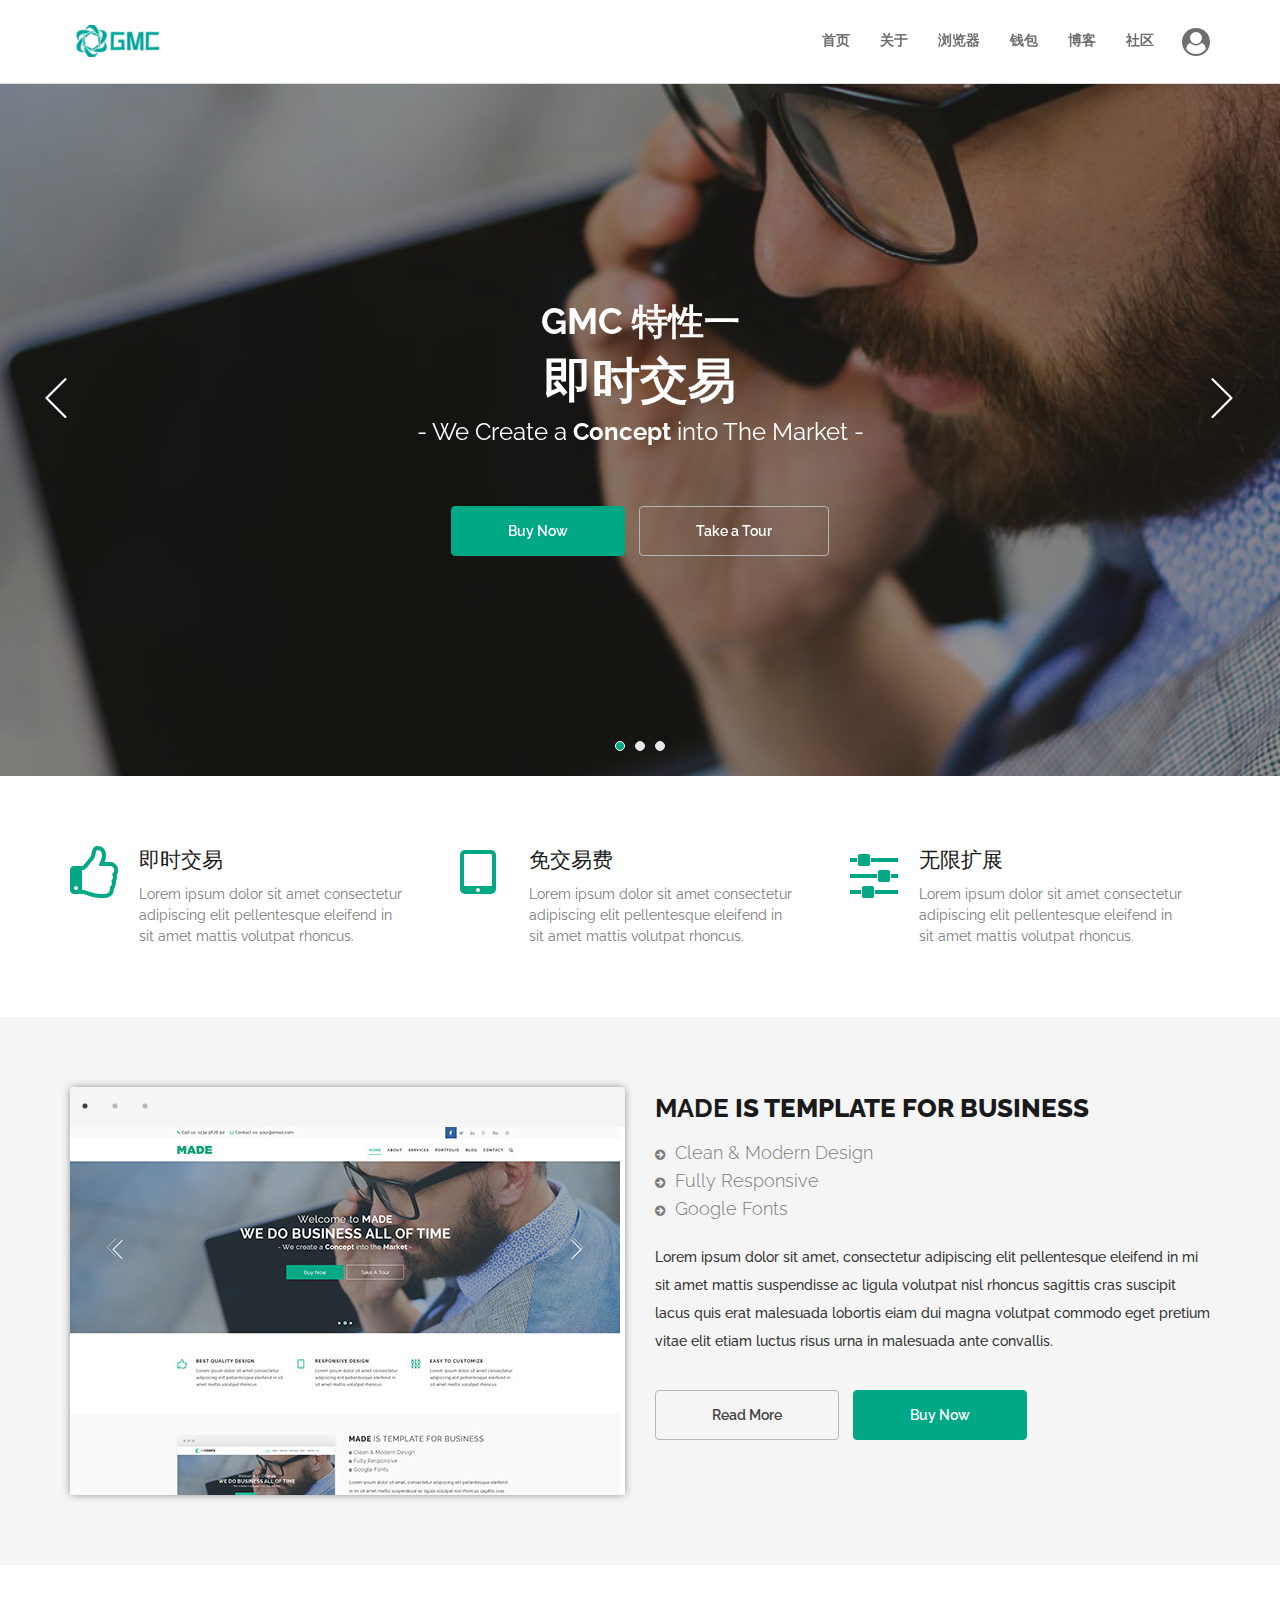
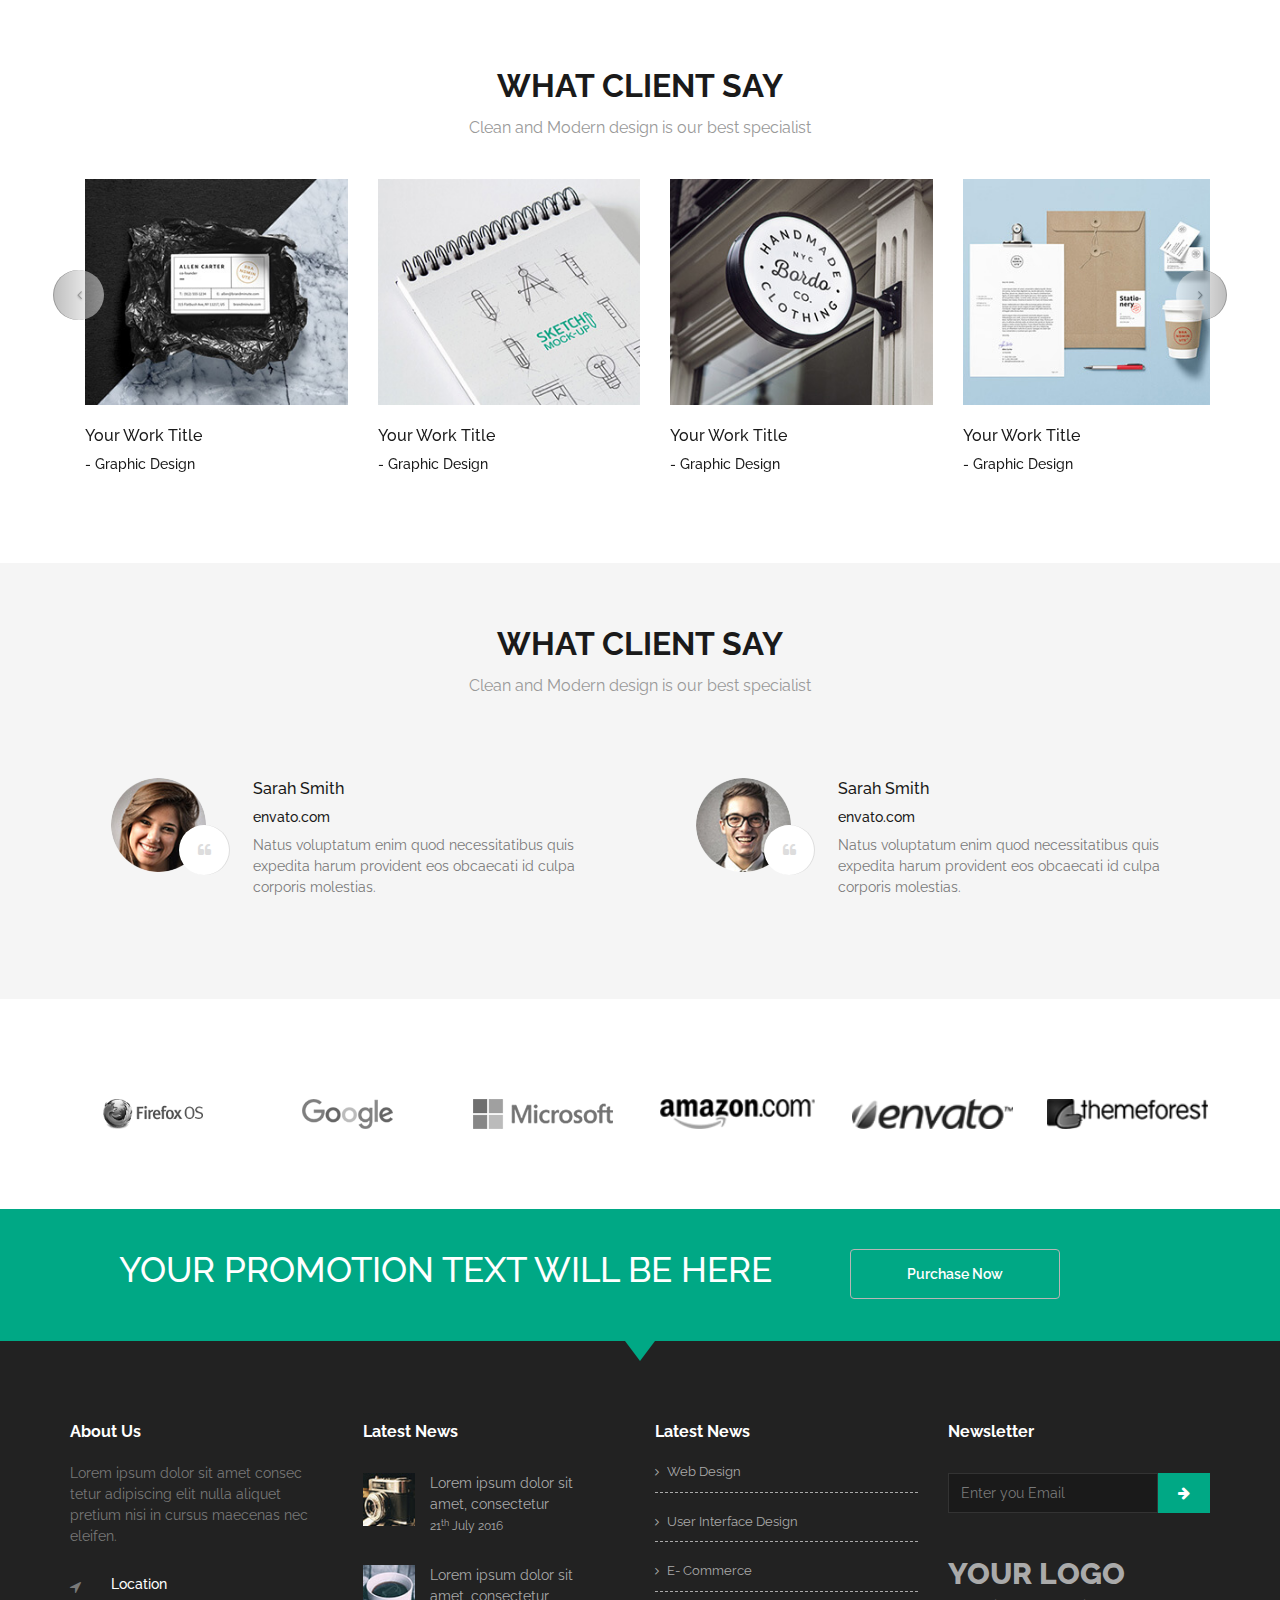
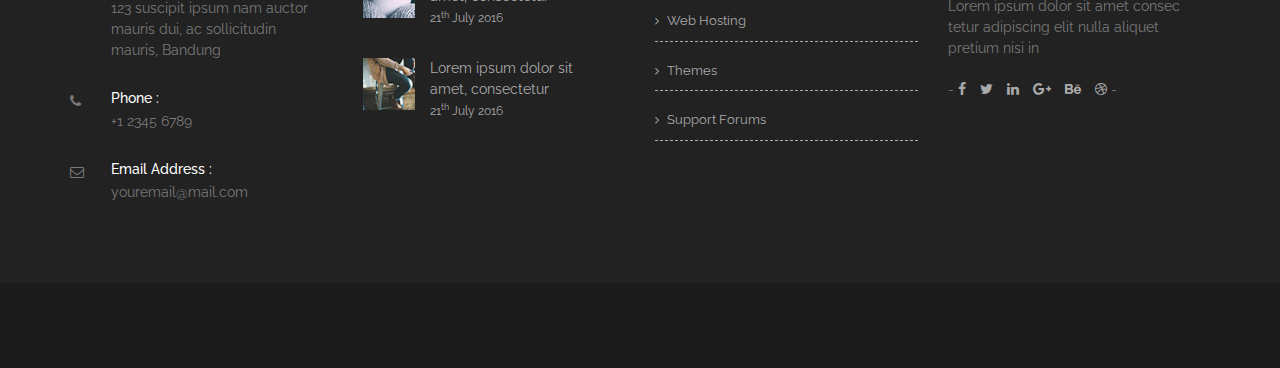
==== index.html @ 7da1de46 "first commit" ====
<!doctype html>
<!--[if lt IE 7]>      <html class="no-js lt-ie9 lt-ie8 lt-ie7" lang=""> <![endif]-->
<!--[if IE 7]>         <html class="no-js lt-ie9 lt-ie8" lang=""> <![endif]-->
<!--[if IE 8]>         <html class="no-js lt-ie9" lang=""> <![endif]-->
<!--[if gt IE 8]><!--> <html class="no-js" lang="en"> <!--<![endif]-->
    <head>
        <meta charset="utf-8">
        <title>GMC 官网</title>
        <meta name="description" content="">
        <meta name="viewport" content="width=device-width, initial-scale=1">
        <link rel="icon" type="image/png" href="favicon.ico">

        <!--Google Font link-->
        <link href="https://fonts.googleapis.com/css?family=Raleway:100,100i,200,200i,300,300i,400,400i,500,500i,600,600i,700,700i,800,800i,900,900i" rel="stylesheet">


        <link rel="stylesheet" href="assets/css/slick/slick.css"> 
        <link rel="stylesheet" href="assets/css/slick/slick-theme.css">
        <link rel="stylesheet" href="assets/css/animate.css">
        <link rel="stylesheet" href="assets/css/iconfont.css">
        <link rel="stylesheet" href="assets/css/font-awesome.min.css">
        <link rel="stylesheet" href="assets/css/bootstrap.css">
        <link rel="stylesheet" href="assets/css/magnific-popup.css">
        <link rel="stylesheet" href="assets/css/bootsnav.css">

        <!-- xsslider slider css -->


        <!--<link rel="stylesheet" href="assets/css/xsslider.css">-->




        <!--For Plugins external css-->
        <!--<link rel="stylesheet" href="assets/css/plugins.css" />-->

        <!--Theme custom css -->
        <link rel="stylesheet" href="assets/css/style.css">
        <!--<link rel="stylesheet" href="assets/css/colors/maron.css">-->

        <!--Theme Responsive css-->
        <link rel="stylesheet" href="assets/css/responsive.css" />

        <script src="assets/js/vendor/modernizr-2.8.3-respond-1.4.2.min.js"></script>
    </head>

    <body data-spy="scroll" data-target=".navbar-collapse">


        <!-- Preloader -->
        <div id="loading">
            <div id="loading-center">
                <div id="loading-center-absolute">
                    <div class="object" id="object_one"></div>
                    <div class="object" id="object_two"></div>
                    <div class="object" id="object_three"></div>
                    <div class="object" id="object_four"></div>
                </div>
            </div>
        </div><!--End off Preloader -->


        <div class="culmn">
            <!--Home page style-->


            <nav class="navbar navbar-default bootsnav navbar-fixed">

                <div class="container"> 
                    <div class="attr-nav">
                        <ul>
                            <li class="user"><a href="http://user.gmcha.in" target="_blank"><i class="fa fa-user-circle fa-2x"></i></a></li>
                        </ul>
                    </div> 

                    <!-- Start Header Navigation -->
                    <div class="navbar-header">
                        <button type="button" class="navbar-toggle" data-toggle="collapse" data-target="#navbar-menu">
                            <i class="fa fa-bars"></i>
                        </button>
                        <a class="navbar-brand" href="#brand">
                            <img src="assets/images/logo.png" class="logo" alt="">
                            <!--<img src="assets/images/footer-logo.png" class="logo logo-scrolled" alt="">-->
                        </a>

                    </div>
                    <!-- End Header Navigation -->

                    <!-- navbar menu -->
                    <div class="collapse navbar-collapse" id="navbar-menu">
                        <ul class="nav navbar-nav navbar-right">
                            <li><a href="#">首页</a></li>                    
                            <li><a href="#">关于</a></li>
                            <li><a href="http://explorer.gmcha.in">浏览器</a></li>
                            <li><a href="http://user.gmcha.in/static/GmcWallet_1.0.1.apk">钱包</a></li>
                            <li><a href="#">博客</a></li>
                            <li><a href="#">社区</a></li>
                        </ul>
                    </div><!-- /.navbar-collapse -->
                </div> 

            </nav>

            <!--Home Sections-->

            <section id="home" class="home bg-black fix">
                <div class="overlay"></div>
                <div class="container">
                    <div class="row">
                        <div class="main_home text-center">
                            <div class="col-md-12">
                                <div class="hello_slid">
                                    <div class="slid_item">
                                        <div class="home_text ">
                                            <h2 class="text-white"><strong>GMC 特性一</strong></h2>
                                            <h1 class="text-white">即时交易</h1>
                                            <h3 class="text-white">- We Create a <strong>Concept</strong> into The Market -</h3>
                                        </div>

                                        <div class="home_btns m-top-40">
                                            <a href="" class="btn btn-primary m-top-20">Buy Now</a>
                                            <a href="" class="btn btn-default m-top-20">Take a Tour</a>
                                        </div>
                                    </div><!-- End off slid item -->
                                    <div class="slid_item">
                                        <div class="home_text ">
                                            <h2 class="text-white"><strong>GMC 特性二</strong></h2>
                                            <h1 class="text-white">免手续费</h1>
                                            <h3 class="text-white">- We Create a <strong>Concept</strong> into The Market -</h3>
                                        </div>

                                        <div class="home_btns m-top-40">
                                            <a href="" class="btn btn-primary m-top-20">Buy Now</a>
                                            <a href="" class="btn btn-default m-top-20">Take a Tour</a>
                                        </div>
                                    </div><!-- End off slid item -->
                                    <div class="slid_item">
                                        <div class="home_text ">
                                            <h2 class="text-white"><strong>GMC 特性三</strong></h2>
                                            <h1 class="text-white">无限扩展</h1>
                                            <h3 class="text-white">- We Create a <strong>Concept</strong> into The Market -</h3>
                                        </div>

                                        <div class="home_btns m-top-40">
                                            <a href="" class="btn btn-primary m-top-20">Buy Now</a>
                                            <a href="" class="btn btn-default m-top-20">Take a Tour</a>
                                        </div>
                                    </div><!-- End off slid item -->
                                </div>
                            </div>

                        </div>


                    </div><!--End off row-->
                </div><!--End off container -->
            </section> <!--End off Home Sections-->


			<div class="tlinks">Collect from <a href="#" >123</a></div>
            <!--Featured Section-->
            <section id="features" class="features">
                <div class="container">
                    <div class="row">
                        <div class="main_features fix roomy-70">
                            <div class="col-md-4">
                                <div class="features_item sm-m-top-30">
                                    <div class="f_item_icon">
                                        <i class="fa fa-thumbs-o-up"></i>
                                    </div>
                                    <div class="f_item_text">
                                        <h3>即时交易</h3>
                                        <p>Lorem ipsum dolor sit amet consectetur adipiscing elit pellentesque eleifend
                                            in sit amet mattis volutpat rhoncus.</p>
                                    </div>
                                </div>
                            </div>
                            <div class="col-md-4">
                                <div class="features_item sm-m-top-30">
                                    <div class="f_item_icon">
                                        <i class="fa fa-tablet"></i>
                                    </div>
                                    <div class="f_item_text">
                                        <h3>免交易费</h3>
                                        <p>Lorem ipsum dolor sit amet consectetur adipiscing elit pellentesque eleifend
                                            in sit amet mattis volutpat rhoncus.</p>
                                    </div>
                                </div>
                            </div>
                            <div class="col-md-4">
                                <div class="features_item sm-m-top-30">
                                    <div class="f_item_icon">
                                        <i class="fa fa-sliders"></i>
                                    </div>
                                    <div class="f_item_text">
                                        <h3>无限扩展</h3>
                                        <p>Lorem ipsum dolor sit amet consectetur adipiscing elit pellentesque eleifend
                                            in sit amet mattis volutpat rhoncus.</p>
                                    </div>
                                </div>
                            </div>
                        </div>
                    </div><!-- End off row -->
                </div><!-- End off container -->
            </section><!-- End off Featured Section-->


            <!--Business Section-->
            <section id="business" class="business bg-grey roomy-70">
                <div class="container">
                    <div class="row">
                        <div class="main_business">
                            <div class="col-md-6">
                                <div class="business_slid">
                                    <div class="slid_shap bg-grey"></div>
                                    <div class="business_items text-center">
                                        <div class="business_item">
                                            <div class="business_img">
                                                <img src="assets/images/about-img1.jpg" alt="" />
                                            </div>
                                        </div>

                                        <div class="business_item">
                                            <div class="business_img">
                                                <img src="assets/images/about-img1.jpg" alt="" />
                                            </div>
                                        </div>

                                        <div class="business_item">
                                            <div class="business_img">
                                                <img src="assets/images/about-img1.jpg" alt="" />
                                            </div>
                                        </div>
                                    </div>
                                </div>
                            </div>
                            
                            <div class="col-md-6">
                                <div class="business_item sm-m-top-50">
                                    <h2 class="text-uppercase"><strong>Made</strong> is Template For Business</h2>
                                    <ul>
                                        <li><i class="fa fa-arrow-circle-right"></i> Clean & Modern Design</li>
                                        <li><i class="fa  fa-arrow-circle-right"></i> Fully Responsive</li>
                                        <li><i class="fa  fa-arrow-circle-right"></i> Google Fonts</li>
                                    </ul>
                                    <p class="m-top-20">Lorem ipsum dolor sit amet, consectetur adipiscing elit pellentesque eleifend in mi 
                                        sit amet mattis suspendisse ac ligula volutpat nisl rhoncus sagittis cras suscipit 
                                        lacus quis erat malesuada lobortis eiam dui magna volutpat commodo eget pretium vitae
                                        elit etiam luctus risus urna in malesuada ante convallis.</p>

                                    <div class="business_btn">
                                        <a href="https://bootstrapthemes.co" class="btn btn-default m-top-20">Read More</a>
                                        <a href="" class="btn btn-primary m-top-20">Buy Now</a>
                                    </div>

                                </div>
                            </div>
                        </div>
                    </div>
                </div>
            </section><!-- End off Business section -->


            <!--product section-->
            <section id="product" class="product">
                <div class="container">
                    <div class="main_product roomy-80">
                        <div class="head_title text-center fix">
                            <h2 class="text-uppercase">What Client Say</h2>
                            <h5>Clean and Modern design is our best specialist</h5>
                        </div>

                        <div id="carousel-example-generic" class="carousel slide" data-ride="carousel">
                            <!-- Indicators -->
                            <ol class="carousel-indicators">
                                <li data-target="#carousel-example-generic" data-slide-to="0" class="active"></li>
                                <li data-target="#carousel-example-generic" data-slide-to="1"></li>
                                <li data-target="#carousel-example-generic" data-slide-to="2"></li>
                            </ol>

                            <!-- Wrapper for slides -->
                            <div class="carousel-inner" role="listbox">
                                <div class="item active">
                                    <div class="container">
                                        <div class="row">
                                            <div class="col-sm-3">
                                                <div class="port_item xs-m-top-30">
                                                    <div class="port_img">
                                                        <img src="assets/images/work-img1.jpg" alt="" />
                                                        <div class="port_overlay text-center">
                                                            <a href="assets/images/work-img1.jpg" class="popup-img">+</a>
                                                        </div>
                                                    </div>
                                                    <div class="port_caption m-top-20">
                                                        <h5>Your Work Title</h5>
                                                        <h6>- Graphic Design</h6>
                                                    </div>
                                                </div>
                                            </div>
                                            <div class="col-sm-3">
                                                <div class="port_item xs-m-top-30">
                                                    <div class="port_img">
                                                        <img src="assets/images/work-img2.jpg" alt="" />
                                                        <div class="port_overlay text-center">
                                                            <a href="assets/images/work-img2.jpg" class="popup-img">+</a>
                                                        </div>
                                                    </div>
                                                    <div class="port_caption m-top-20">
                                                        <h5>Your Work Title</h5>
                                                        <h6>- Graphic Design</h6>
                                                    </div>
                                                </div>
                                            </div>
                                            <div class="col-sm-3">
                                                <div class="port_item xs-m-top-30">
                                                    <div class="port_img">
                                                        <img src="assets/images/work-img3.jpg" alt="" />
                                                        <div class="port_overlay text-center">
                                                            <a href="assets/images/work-img3.jpg" class="popup-img">+</a>
                                                        </div>
                                                    </div>
                                                    <div class="port_caption m-top-20">
                                                        <h5>Your Work Title</h5>
                                                        <h6>- Graphic Design</h6>
                                                    </div>
                                                </div>
                                            </div>
                                            <div class="col-sm-3">
                                                <div class="port_item xs-m-top-30">
                                                    <div class="port_img">
                                                        <img src="assets/images/work-img4.jpg" alt="" />
                                                        <div class="port_overlay text-center">
                                                            <a href="assets/images/work-img4.jpg" class="popup-img">+</a>
                                                        </div>
                                                    </div>
                                                    <div class="port_caption m-top-20">
                                                        <h5>Your Work Title</h5>
                                                        <h6>- Graphic Design</h6>
                                                    </div>
                                                </div>
                                            </div>
                                        </div>
                                    </div>
                                </div>

                                <div class="item">
                                    <div class="container">
                                        <div class="row">
                                            <div class="col-sm-3">
                                                <div class="port_item xs-m-top-30">
                                                    <div class="port_img">
                                                        <img src="assets/images/work-img1.jpg" alt="" />
                                                        <div class="port_overlay text-center">
                                                            <a href="assets/images/work-img1.jpg" class="popup-img">+</a>
                                                        </div>
                                                    </div>
                                                    <div class="port_caption m-top-20">
                                                        <h5>Your Work Title</h5>
                                                        <h6>- Graphic Design</h6>
                                                    </div>
                                                </div>
                                            </div>
                                            <div class="col-sm-3">
                                                <div class="port_item xs-m-top-30">
                                                    <div class="port_img">
                                                        <img src="assets/images/work-img2.jpg" alt="" />
                                                        <div class="port_overlay text-center">
                                                            <a href="assets/images/work-img2.jpg" class="popup-img">+</a>
                                                        </div>
                                                    </div>
                                                    <div class="port_caption m-top-20">
                                                        <h5>Your Work Title</h5>
                                                        <h6>- Graphic Design</h6>
                                                    </div>
                                                </div>
                                            </div>
                                            <div class="col-sm-3">
                                                <div class="port_item xs-m-top-30">
                                                    <div class="port_img">
                                                        <img src="assets/images/work-img3.jpg" alt="" />
                                                        <div class="port_overlay text-center">
                                                            <a href="assets/images/work-img3.jpg" class="popup-img">+</a>
                                                        </div>
                                                    </div>
                                                    <div class="port_caption m-top-20">
                                                        <h5>Your Work Title</h5>
                                                        <h6>- Graphic Design</h6>
                                                    </div>
                                                </div>
                                            </div>
                                            <div class="col-sm-3">
                                                <div class="port_item xs-m-top-30">
                                                    <div class="port_img">
                                                        <img src="assets/images/work-img4.jpg" alt="" />
                                                        <div class="port_overlay text-center">
                                                            <a href="assets/images/work-img4.jpg" class="popup-img">+</a>
                                                        </div>
                                                    </div>
                                                    <div class="port_caption m-top-20">
                                                        <h5>Your Work Title</h5>
                                                        <h6>- Graphic Design</h6>
                                                    </div>
                                                </div>
                                            </div>
                                        </div>
                                    </div>
                                </div>

                                <div class="item">
                                    <div class="container">
                                        <div class="row">
                                            <div class="col-sm-3">
                                                <div class="port_item xs-m-top-30">
                                                    <div class="port_img">
                                                        <img src="assets/images/work-img1.jpg" alt="" />
                                                        <div class="port_overlay text-center">
                                                            <a href="assets/images/work-img1.jpg" class="popup-img">+</a>
                                                        </div>
                                                    </div>
                                                    <div class="port_caption m-top-20">
                                                        <h5>Your Work Title</h5>
                                                        <h6>- Graphic Design</h6>
                                                    </div>
                                                </div>
                                            </div>
                                            <div class="col-sm-3">
                                                <div class="port_item xs-m-top-30">
                                                    <div class="port_img">
                                                        <img src="assets/images/work-img2.jpg" alt="" />
                                                        <div class="port_overlay text-center">
                                                            <a href="assets/images/work-img2.jpg" class="popup-img">+</a>
                                                        </div>
                                                    </div>
                                                    <div class="port_caption m-top-20">
                                                        <h5>Your Work Title</h5>
                                                        <h6>- Graphic Design</h6>
                                                    </div>
                                                </div>
                                            </div>
                                            <div class="col-sm-3">
                                                <div class="port_item xs-m-top-30">
                                                    <div class="port_img">
                                                        <img src="assets/images/work-img3.jpg" alt="" />
                                                        <div class="port_overlay text-center">
                                                            <a href="assets/images/work-img3.jpg" class="popup-img">+</a>
                                                        </div>
                                                    </div>
                                                    <div class="port_caption m-top-20">
                                                        <h5>Your Work Title</h5>
                                                        <h6>- Graphic Design</h6>
                                                    </div>
                                                </div>
                                            </div>
                                            <div class="col-sm-3">
                                                <div class="port_item xs-m-top-30">
                                                    <div class="port_img">
                                                        <img src="assets/images/work-img4.jpg" alt="" />
                                                        <div class="port_overlay text-center">
                                                            <a href="assets/images/work-img4.jpg" class="popup-img">+</a>
                                                        </div>
                                                    </div>
                                                    <div class="port_caption m-top-20">
                                                        <h5>Your Work Title</h5>
                                                        <h6>- Graphic Design</h6>
                                                    </div>
                                                </div>
                                            </div>
                                        </div>
                                    </div>
                                </div>

                            </div>

                            <!-- Controls -->
                            <a class="left carousel-control" href="#carousel-example-generic" role="button" data-slide="prev">
                                <i class="fa fa-angle-left" aria-hidden="true"></i>
                                <span class="sr-only">Previous</span>
                            </a>

                            <a class="right carousel-control" href="#carousel-example-generic" role="button" data-slide="next">
                                <i class="fa fa-angle-right" aria-hidden="true"></i>
                                <span class="sr-only">Next</span>
                            </a>
                        </div>
                    </div><!-- End off row -->
                </div><!-- End off container -->
            </section><!-- End off Product section -->



            <!--Test section-->
            <section id="test" class="test bg-grey roomy-60 fix">
                <div class="container">
                    <div class="row">                        
                        <div class="main_test fix">

                            <div class="col-md-12 col-sm-12 col-xs-12">
                                <div class="head_title text-center fix">
                                    <h2 class="text-uppercase">What Client Say</h2>
                                    <h5>Clean and Modern design is our best specialist</h5>
                                </div>
                            </div>

                            <div class="col-md-6">
                                <div class="test_item fix">
                                    <div class="item_img">
                                        <img class="img-circle" src="assets/images/test-img1.jpg" alt="" />
                                        <i class="fa fa-quote-left"></i>
                                    </div>

                                    <div class="item_text">
                                        <h5>Sarah Smith</h5>
                                        <h6>envato.com</h6>

                                        <p>Natus voluptatum enim quod necessitatibus quis
                                            expedita harum provident eos obcaecati id culpa
                                            corporis molestias.</p>
                                    </div>
                                </div>
                            </div>

                            <div class="col-md-6">
                                <div class="test_item fix sm-m-top-30">
                                    <div class="item_img">
                                        <img class="img-circle" src="assets/images/test-img2.jpg" alt="" />
                                        <i class="fa fa-quote-left"></i>
                                    </div>

                                    <div class="item_text">
                                        <h5>Sarah Smith</h5>
                                        <h6>envato.com</h6>

                                        <p>Natus voluptatum enim quod necessitatibus quis
                                            expedita harum provident eos obcaecati id culpa
                                            corporis molestias.</p>
                                    </div>
                                </div>
                            </div>
                        </div>
                    </div>
                </div>
            </section><!-- End off test section -->


            <!--Brand Section-->
            <section id="brand" class="brand fix roomy-80">
                <div class="container">
                    <div class="row">
                        <div class="main_brand text-center">
                            <div class="col-md-2 col-sm-4 col-xs-6">
                                <div class="brand_item sm-m-top-20">
                                    <img src="assets/images/cbrand-img1.png" alt="" />
                                </div>
                            </div>
                            <div class="col-md-2 col-sm-4 col-xs-6">
                                <div class="brand_item sm-m-top-20">
                                    <img src="assets/images/cbrand-img2.png" alt="" />
                                </div>
                            </div>
                            <div class="col-md-2 col-sm-4 col-xs-6">
                                <div class="brand_item sm-m-top-20">
                                    <img src="assets/images/cbrand-img3.png" alt="" />
                                </div>
                            </div>
                            <div class="col-md-2 col-sm-4 col-xs-6">
                                <div class="brand_item sm-m-top-20">
                                    <img src="assets/images/cbrand-img4.png" alt="" />
                                </div>
                            </div>
                            <div class="col-md-2 col-sm-4 col-xs-6">
                                <div class="brand_item sm-m-top-20">
                                    <img src="assets/images/cbrand-img5.png" alt="" />
                                </div>
                            </div>
                            <div class="col-md-2 col-sm-4 col-xs-6">
                                <div class="brand_item sm-m-top-20">
                                    <img src="assets/images/cbrand-img6.png" alt="" />
                                </div>
                            </div>
                        </div>
                    </div>
                </div>
            </section><!-- End off Brand section -->


            <!--Call to  action section-->
            <section id="action" class="action bg-primary roomy-40">
                <div class="container">
                    <div class="row">
                        <div class="maine_action">
                            <div class="col-md-8">
                                <div class="action_item text-center">
                                    <h2 class="text-white text-uppercase">Your Promotion Text Will Be Here</h2>
                                </div>
                            </div>
                            <div class="col-md-4">
                                <div class="action_btn text-left sm-text-center">
                                    <a href="" class="btn btn-default">Purchase Now</a>
                                </div>
                            </div>
                        </div>
                    </div>
                </div>
            </section>




            <footer id="contact" class="footer action-lage bg-black p-top-80">
                <!--<div class="action-lage"></div>-->
                <div class="container">
                    <div class="row">
                        <div class="widget_area">
                            <div class="col-md-3">
                                <div class="widget_item widget_about">
                                    <h5 class="text-white">About Us</h5>
                                    <p class="m-top-20">Lorem ipsum dolor sit amet consec tetur adipiscing elit 
                                        nulla aliquet pretium nisi in cursus 
                                        maecenas nec eleifen.</p>
                                    <div class="widget_ab_item m-top-30">
                                        <div class="item_icon"><i class="fa fa-location-arrow"></i></div>
                                        <div class="widget_ab_item_text">
                                            <h6 class="text-white">Location</h6>
                                            <p>
                                                123 suscipit ipsum nam auctor
                                                mauris dui, ac sollicitudin mauris,
                                                Bandung</p>
                                        </div>
                                    </div>
                                    <div class="widget_ab_item m-top-30">
                                        <div class="item_icon"><i class="fa fa-phone"></i></div>
                                        <div class="widget_ab_item_text">
                                            <h6 class="text-white">Phone :</h6>
                                            <p>+1 2345 6789</p>
                                        </div>
                                    </div>
                                    <div class="widget_ab_item m-top-30">
                                        <div class="item_icon"><i class="fa fa-envelope-o"></i></div>
                                        <div class="widget_ab_item_text">
                                            <h6 class="text-white">Email Address :</h6>
                                            <p>youremail@mail.com</p>
                                        </div>
                                    </div>
                                </div><!-- End off widget item -->
                            </div><!-- End off col-md-3 -->

                            <div class="col-md-3">
                                <div class="widget_item widget_latest sm-m-top-50">
                                    <h5 class="text-white">Latest News</h5>
                                    <div class="widget_latst_item m-top-30">
                                        <div class="item_icon"><img src="assets/images/ltst-img-1.jpg" alt="" /></div>
                                        <div class="widget_latst_item_text">
                                            <p>Lorem ipsum dolor sit amet, consectetur</p>
                                            <a href="">21<sup>th</sup> July 2016</a>
                                        </div>
                                    </div>
                                    <div class="widget_latst_item m-top-30">
                                        <div class="item_icon"><img src="assets/images/ltst-img-2.jpg" alt="" /></div>
                                        <div class="widget_latst_item_text">
                                            <p>Lorem ipsum dolor sit amet, consectetur</p>
                                            <a href="">21<sup>th</sup> July 2016</a>
                                        </div>
                                    </div>
                                    <div class="widget_latst_item m-top-30">
                                        <div class="item_icon"><img src="assets/images/ltst-img-3.jpg" alt="" /></div>
                                        <div class="widget_latst_item_text">
                                            <p>Lorem ipsum dolor sit amet, consectetur</p>
                                            <a href="">21<sup>th</sup> July 2016</a>
                                        </div>
                                    </div>
                                </div><!-- End off widget item -->
                            </div><!-- End off col-md-3 -->

                            <div class="col-md-3">
                                <div class="widget_item widget_service sm-m-top-50">
                                    <h5 class="text-white">Latest News</h5>
                                    <ul class="m-top-20">
                                        <li class="m-top-20"><a href=""><i class="fa fa-angle-right"></i> Web Design</a></li>
                                        <li class="m-top-20"><a href=""><i class="fa fa-angle-right"></i> User Interface Design</a></li>
                                        <li class="m-top-20"><a href=""><i class="fa fa-angle-right"></i> E- Commerce</a></li>
                                        <li class="m-top-20"><a href=""><i class="fa fa-angle-right"></i> Web Hosting</a></li>
                                        <li class="m-top-20"><a href=""><i class="fa fa-angle-right"></i> Themes</a></li>
                                        <li class="m-top-20"><a href=""><i class="fa fa-angle-right"></i> Support Forums</a></li>
                                    </ul>
                                </div><!-- End off widget item -->
                            </div><!-- End off col-md-3 -->

                            <div class="col-md-3">
                                <div class="widget_item widget_newsletter sm-m-top-50">
                                    <h5 class="text-white">Newsletter</h5>
                                    <form class="form-inline m-top-30">
                                        <div class="form-group">
                                            <input type="email" class="form-control" placeholder="Enter you Email">
                                            <button type="submit" class="btn text-center"><i class="fa fa-arrow-right"></i></button>
                                        </div>

                                    </form>
                                    <div class="widget_brand m-top-40">
                                        <a href="" class="text-uppercase">Your Logo</a>
                                        <p>Lorem ipsum dolor sit amet consec tetur 
                                            adipiscing elit nulla aliquet pretium nisi in</p>
                                    </div>
                                    <ul class="list-inline m-top-20">
                                        <li>-  <a href=""><i class="fa fa-facebook"></i></a></li>
                                        <li><a href=""><i class="fa fa-twitter"></i></a></li>
                                        <li><a href=""><i class="fa fa-linkedin"></i></a></li>
                                        <li><a href=""><i class="fa fa-google-plus"></i></a></li>
                                        <li><a href=""><i class="fa fa-behance"></i></a></li>
                                        <li><a href=""><i class="fa fa-dribbble"></i></a>  - </li>
                                    </ul>

                                </div><!-- End off widget item -->
                            </div><!-- End off col-md-3 -->
                        </div>
                    </div>
                </div>
                <div class="main_footer fix bg-mega text-center p-top-40 p-bottom-30 m-top-80">
                    <div class="col-md-12">
                        <p class="wow fadeInRight" data-wow-duration="1s">
                            Made with 
                            <i class="fa fa-heart"></i>
                            by Bootstrap Themes
                            2016. All Rights Reserved.More Templates <a href="http://www.cssmoban.com/" target="_blank" title="模板之家">模板之家</a> - Collect from <a href="http://www.cssmoban.com/" title="网页模板" target="_blank">网页模板</a>
                        </p>
                    </div>
                </div>
            </footer>




        </div>

        <!-- JS includes -->

        <script src="assets/js/vendor/jquery-1.11.2.min.js"></script>
        <script src="assets/js/vendor/bootstrap.min.js"></script>

        <script src="assets/js/owl.carousel.min.js"></script>
        <script src="assets/js/jquery.magnific-popup.js"></script>
        <script src="assets/js/jquery.easing.1.3.js"></script>
        <script src="assets/css/slick/slick.js"></script>
        <script src="assets/css/slick/slick.min.js"></script>
        <script src="assets/js/jquery.collapse.js"></script>
        <script src="assets/js/bootsnav.js"></script>



        <script src="assets/js/plugins.js"></script>
        <script src="assets/js/main.js"></script>

    </body>
</html>
---- assets/css/iconfont.css ----
/*********************************************************************

*  Icon pack: bootstrapThemesCo-icon
*  This Icon pack created by: http://bootstrapthemes.co
*
*  Please keep this disclaimer with my code if you use it. Thanks. :-)
*  Got feedback or questions, ask here:
*  https://github.com/bootstrapthemesco/bootstrapthemes.co/issues

*********************************************************************/

@font-face {
    font-family: 'bootstrapThemesCo-icon';
    src:    url('../fonts/bootstrapThemesCo-icon.eot?dcpptv');
    src:    url('../fonts/bootstrapThemesCo-icon.eot?dcpptv#iefix') format('embedded-opentype'),
        url('../fonts/bootstrapThemesCo-icon.ttf?dcpptv') format('truetype'),
        url('../fonts/bootstrapThemesCo-icon.woff?dcpptv') format('woff'),
        url('../fonts/bootstrapThemesCo-icon.svg?dcpptv#bootstrapThemesCo-icon') format('svg');
    font-weight: normal;
    font-style: normal;
}

.icon {
    /* use !important to prevent issues with browser extensions that change fonts */
    font-family: 'bootstrapThemesCo-icon' !important;
    speak: none;
    font-style: normal;
    font-weight: normal;
    font-variant: normal;
    text-transform: none;
    line-height: 1;

    /* Better Font Rendering =========== */
    -webkit-font-smoothing: antialiased;
    -moz-osx-font-smoothing: grayscale;
}

.icon-agenda:before {
    content: "\eaca";
}
.icon-art:before {
    content: "\eacb";
}
.icon-picture2:before {
    content: "\e827";
}
.icon-bag:before {
    content: "\eacc";
}
.icon-eccommerce:before {
    content: "\eacf";
}
.icon-clock3:before {
    content: "\ead0";
}
.icon-clothes:before {
    content: "\ead1";
}
.icon-commerce-1:before {
    content: "\ead2";
}
.icon-commerce2:before {
    content: "\ead3";
}
.icon-computer2:before {
    content: "\ead4";
}
.icon-crown:before {
    content: "\ead5";
}
.icon-cup:before {
    content: "\ead6";
}
.icon-resturent:before {
    content: "\ead7";
}
.icon-birthday:before {
    content: "\ead8";
}
.icon-drinks:before {
    content: "\ead9";
}
.icon-drinks1:before {
    content: "\eada";
}
.icon-cup1:before {
    content: "\eadb";
}
.icon-pizza1:before {
    content: "\eadc";
}
.icon-bear1:before {
    content: "\eadd";
}
.icon-burger:before {
    content: "\eade";
}
.icon-food-9:before {
    content: "\eadf";
}
.icon-food-10:before {
    content: "\eae0";
}
.icon-food-11:before {
    content: "\eae1";
}
.icon-food-12:before {
    content: "\eae2";
}
.icon-food:before {
    content: "\eae3";
}
.icon-home2:before {
    content: "\eae4";
}
.icon-justice:before {
    content: "\eae5";
}
.icon-light-1:before {
    content: "\eae6";
}
.icon-light:before {
    content: "\eae7";
}
.icon-medical-12:before {
    content: "\eae8";
}
.icon-medical-22:before {
    content: "\eae9";
}
.icon-medical2:before {
    content: "\eaea";
}
.icon-money2:before {
    content: "\eaeb";
}
.icon-mountain:before {
    content: "\eaec";
}
.icon-multimedia-12:before {
    content: "\eaed";
}
.icon-multimedia2:before {
    content: "\eaee";
}
.icon-music-1:before {
    content: "\eaef";
}
.icon-music-2:before {
    content: "\eaf0";
}
.icon-music:before {
    content: "\eaf1";
}
.icon-party-1:before {
    content: "\eaf2";
}
.icon-party:before {
    content: "\eaf3";
}
.icon-people-14:before {
    content: "\eaf4";
}
.icon-people-22:before {
    content: "\eaf5";
}
.icon-people-32:before {
    content: "\eaf6";
}
.icon-people-42:before {
    content: "\eaf7";
}
.icon-people:before {
    content: "\eaf8";
}
.icon-planet:before {
    content: "\eaf9";
}
.icon-present:before {
    content: "\eafa";
}
.icon-restaurant-1:before {
    content: "\eafb";
}
.icon-restaurant2:before {
    content: "\eafc";
}
.icon-science-1:before {
    content: "\eafd";
}
.icon-science:before {
    content: "\eafe";
}
.icon-shapes:before {
    content: "\eaff";
}
.icon-size:before {
    content: "\eb00";
}
.icon-technology-12:before {
    content: "\eb02";
}
.icon-technology-22:before {
    content: "\eb03";
}
.icon-technology:before {
    content: "\eb04";
}
.icon-tool-12:before {
    content: "\eb05";
}
.icon-tool-22:before {
    content: "\eb06";
}
.icon-tool-32:before {
    content: "\eb07";
}
.icon-tool:before {
    content: "\eb08";
}
.icon-typography:before {
    content: "\eb09";
}
.icon-vintage-1:before {
    content: "\eb0a";
}
.icon-vintage-2:before {
    content: "\eb0b";
}
.icon-vintage2:before {
    content: "\eb0c";
}
.icon-wrench:before {
    content: "\eb0d";
}
.icon-bank31:before {
    content: "\e902";
}
.icon-bank45:before {
    content: "\e903";
}
.icon-bank53:before {
    content: "\e904";
}
.icon-bank110:before {
    content: "\e905";
}
.icon-bank111:before {
    content: "\e906";
}
.icon-cards3:before {
    content: "\e907";
}
.icon-bank48:before {
    content: "\e908";
}
.icon-money-6:before {
    content: "\e909";
}
.icon-id19:before {
    content: "\e90a";
}
.icon-cellphone:before {
    content: "\e90b";
}
.icon-money-7:before {
    content: "\e90c";
}
.icon-id-card42:before {
    content: "\e90d";
}
.icon-business-20:before {
    content: "\e90e";
}
.icon-business-17:before {
    content: "\e90f";
}
.icon-money385:before {
    content: "\e910";
}
.icon-debit-card15:before {
    content: "\e911";
}
.icon-credit-card31:before {
    content: "\e912";
}
.icon-business-18:before {
    content: "\e913";
}
.icon-payment-method9:before {
    content: "\e914";
}
.icon-money383:before {
    content: "\e9a3";
}
.icon-cash3:before {
    content: "\e915";
}
.icon-currency43:before {
    content: "\e916";
}
.icon-money-14:before {
    content: "\e917";
}
.icon-money-1:before {
    content: "\e91a";
}
.icon-money389:before {
    content: "\e9a5";
}
.icon-currency31:before {
    content: "\e967";
}
.icon-currency33:before {
    content: "\e968";
}
.icon-dollar-symbol10:before {
    content: "\e972";
}
.icon-business-210:before {
    content: "\eace";
}
.icon-dollar-symbol17:before {
    content: "\e973";
}
.icon-archives:before {
    content: "\e91b";
}
.icon-light-bulb53:before {
    content: "\e991";
}
.icon-money:before {
    content: "\ea64";
}
.icon-paper:before {
    content: "\e91c";
}
.icon-id-card9:before {
    content: "\e91d";
}
.icon-business-5:before {
    content: "\e91e";
}
.icon-business-22:before {
    content: "\e91f";
}
.icon-license:before {
    content: "\e822";
}
.icon-beach:before {
    content: "\e920";
}
.icon-baggage29:before {
    content: "\e921";
}
.icon-bag73:before {
    content: "\e922";
}
.icon-bank24:before {
    content: "\e923";
}
.icon-bank106:before {
    content: "\e925";
}
.icon-business-110:before {
    content: "\eacd";
}
.icon-graphs4:before {
    content: "\e926";
}
.icon-graphic78:before {
    content: "\e929";
}
.icon-line-graphic9:before {
    content: "\e92a";
}
.icon-business-30:before {
    content: "\e92b";
}
.icon-graphic:before {
    content: "\e92c";
}
.icon-business-9:before {
    content: "\e92e";
}
.icon-business-26:before {
    content: "\e931";
}
.icon-stats47:before {
    content: "\e933";
}
.icon-stats42:before {
    content: "\e934";
}
.icon-data56:before {
    content: "\e935";
}
.icon-line-graphic8:before {
    content: "\e936";
}
.icon-business72:before {
    content: "\e937";
}
.icon-monitor:before {
    content: "\e938";
}
.icon-arrow-1:before {
    content: "\e939";
}
.icon-computer:before {
    content: "\e93a";
}
.icon-business-8:before {
    content: "\e93b";
}
.icon-basket36:before {
    content: "\e93f";
}
.icon-bill10:before {
    content: "\e940";
}
.icon-bill13:before {
    content: "\e941";
}
.icon-briefcase30:before {
    content: "\e942";
}
.icon-building112:before {
    content: "\e94a";
}
.icon-building134:before {
    content: "\e94b";
}
.icon-building143:before {
    content: "\e94c";
}
.icon-business15:before {
    content: "\e94d";
}
.icon-business70:before {
    content: "\e94e";
}
.icon-businessman30:before {
    content: "\e94f";
}
.icon-businessman285:before {
    content: "\e950";
}
.icon-butchery:before {
    content: "\e951";
}
.icon-case3:before {
    content: "\e952";
}
.icon-chart6:before {
    content: "\e953";
}
.icon-circular-arrows9:before {
    content: "\e954";
}
.icon-city39:before {
    content: "\e955";
}
.icon-closed3:before {
    content: "\e956";
}
.icon-cloud-storage9:before {
    content: "\e957";
}
.icon-coffee-cup5:before {
    content: "\e958";
}
.icon-cogwheel50:before {
    content: "\e959";
}
.icon-cogwheels16:before {
    content: "\e95a";
}
.icon-coin:before {
    content: "\e95b";
}
.icon-computer-screen50:before {
    content: "\e95c";
}
.icon-computer-screen19:before {
    content: "\e95d";
}
.icon-computer-screen20:before {
    content: "\e95e";
}
.icon-computer-screen22:before {
    content: "\e95f";
}
.icon-credit-card28:before {
    content: "\e960";
}
.icon-computer-screen21:before {
    content: "\e962";
}
.icon-computer-screen49:before {
    content: "\e965";
}
.icon-computering:before {
    content: "\e966";
}
.icon-curriculum4:before {
    content: "\e969";
}
.icon-customer-service8:before {
    content: "\e96a";
}
.icon-cute:before {
    content: "\e96b";
}
.icon-data63:before {
    content: "\e96c";
}
.icon-delivery48:before {
    content: "\e96d";
}
.icon-dessert45:before {
    content: "\e96e";
}
.icon-diamond6:before {
    content: "\e96f";
}
.icon-document286:before {
    content: "\e970";
}
.icon-file273:before {
    content: "\e977";
}
.icon-file294:before {
    content: "\e978";
}
.icon-file322:before {
    content: "\e979";
}
.icon-folder61:before {
    content: "\e97a";
}
.icon-game91:before {
    content: "\e97b";
}
.icon-garbage43:before {
    content: "\e97c";
}
.icon-golden4:before {
    content: "\e97d";
}
.icon-graph36:before {
    content: "\e97e";
}
.icon-graphic75:before {
    content: "\e97f";
}
.icon-group47:before {
    content: "\e980";
}
.icon-handshake5:before {
    content: "\e981";
}
.icon-handshake7:before {
    content: "\e982";
}
.icon-heart388:before {
    content: "\e983";
}
.icon-heart389:before {
    content: "\e984";
}
.icon-heater1:before {
    content: "\e985";
}
.icon-human57:before {
    content: "\e988";
}
.icon-industrial8:before {
    content: "\e989";
}
.icon-industrial20:before {
    content: "\e98a";
}
.icon-industry7:before {
    content: "\e98b";
}
.icon-insect31:before {
    content: "\e98c";
}
.icon-lamp43:before {
    content: "\e98d";
}
.icon-letter124:before {
    content: "\e98e";
}
.icon-money514:before {
    content: "\e9aa";
}
.icon-letters24:before {
    content: "\e98f";
}
.icon-envelope126:before {
    content: "\e975";
}
.icon-check-1:before {
    content: "\ea13";
}
.icon-mail113:before {
    content: "\e998";
}
.icon-levels5:before {
    content: "\e990";
}
.icon-lock133:before {
    content: "\e992";
}
.icon-logistics16:before {
    content: "\e993";
}
.icon-logistics51:before {
    content: "\e994";
}
.icon-loudspeaker30:before {
    content: "\e995";
}
.icon-magnifying-glass66:before {
    content: "\e996";
}
.icon-magnifying-glass86:before {
    content: "\e997";
}
.icon-man78:before {
    content: "\e999";
}
.icon-man523:before {
    content: "\e99a";
}
.icon-managers:before {
    content: "\e99b";
}
.icon-map12:before {
    content: "\e99c";
}
.icon-market13:before {
    content: "\e99d";
}
.icon-men24:before {
    content: "\e99f";
}
.icon-men56:before {
    content: "\e9a0";
}
.icon-milk6:before {
    content: "\e9a1";
}
.icon-money210:before {
    content: "\e9a2";
}
.icon-money409:before {
    content: "\e9a6";
}
.icon-money441:before {
    content: "\e9a8";
}
.icon-money502:before {
    content: "\e9a9";
}
.icon-money386:before {
    content: "\e9a4";
}
.icon-money570:before {
    content: "\e9ab";
}
.icon-multimedia-option25:before {
    content: "\e9ac";
}
.icon-news20:before {
    content: "\e9ad";
}
.icon-notepad23:before {
    content: "\e9ae";
}
.icon-package28:before {
    content: "\e9af";
}
.icon-paperclip1:before {
    content: "\e9b0";
}
.icon-payment-method8:before {
    content: "\e9b1";
}
.icon-pencil157:before {
    content: "\e9b2";
}
.icon-percentage3:before {
    content: "\e9b3";
}
.icon-person256:before {
    content: "\e9b4";
}
.icon-phone34:before {
    content: "\e9b5";
}
.icon-pin139:before {
    content: "\e9b6";
}
.icon-printed3:before {
    content: "\e9b7";
}
.icon-profession10:before {
    content: "\e9b9";
}
.icon-professional4:before {
    content: "\e9ba";
}
.icon-professional5:before {
    content: "\e9bb";
}
.icon-real-estate2:before {
    content: "\e9bc";
}
.icon-save13:before {
    content: "\e9bd";
}
.icon-scarecrow2:before {
    content: "\e9be";
}
.icon-settings18:before {
    content: "\e9bf";
}
.icon-supermarket39:before {
    content: "\e9cf";
}
.icon-supermarket41:before {
    content: "\e9d0";
}
.icon-shopper22:before {
    content: "\e9c2";
}
.icon-shopping-basket8:before {
    content: "\e9c3";
}
.icon-shopping-1:before {
    content: "\ea85";
}
.icon-shopping1:before {
    content: "\e9c4";
}
.icon-shopping2:before {
    content: "\e9c5";
}
.icon-smartphone260:before {
    content: "\e9c6";
}
.icon-spam:before {
    content: "\e9c7";
}
.icon-speech-bubble68:before {
    content: "\e9c8";
}
.icon-speech-bubble142:before {
    content: "\e9c9";
}
.icon-stats56:before {
    content: "\e9cb";
}
.icon-stick-man200:before {
    content: "\e9cc";
}
.icon-shop:before {
    content: "\e9c0";
}
.icon-store19:before {
    content: "\e9cd";
}
.icon-house85:before {
    content: "\e987";
}
.icon-business-10:before {
    content: "\ea02";
}
.icon-suitcase89:before {
    content: "\e9ce";
}
.icon-money421:before {
    content: "\e9a7";
}
.icon-tag20:before {
    content: "\e9d2";
}
.icon-targeting11:before {
    content: "\e9d3";
}
.icon-worker51:before {
    content: "\e9ea";
}
.icon-telemarketer6:before {
    content: "\e9d4";
}
.icon-telemarketer32:before {
    content: "\e9d5";
}
.icon-telephone197:before {
    content: "\e9d6";
}
.icon-telephone208:before {
    content: "\e9d7";
}
.icon-printer13:before {
    content: "\e9b8";
}
.icon-tool294:before {
    content: "\e9d8";
}
.icon-tool724:before {
    content: "\e9d9";
}
.icon-tool800:before {
    content: "\e9da";
}
.icon-tool1074:before {
    content: "\e9db";
}
.icon-transport224:before {
    content: "\e9dc";
}
.icon-transport796:before {
    content: "\e9dd";
}
.icon-transport1088:before {
    content: "\e9de";
}
.icon-transport1089:before {
    content: "\e9df";
}
.icon-triangle25:before {
    content: "\e9e0";
}
.icon-user216:before {
    content: "\e9e1";
}
.icon-vacations2:before {
    content: "\e9e2";
}
.icon-white79:before {
    content: "\e9e4";
}
.icon-winner64:before {
    content: "\e9e5";
}
.icon-woman243:before {
    content: "\e9e6";
}
.icon-worker:before {
    content: "\e9e7";
}
.icon-worker43:before {
    content: "\e9e8";
}
.icon-worker44:before {
    content: "\e9e9";
}
.icon-working15:before {
    content: "\e9eb";
}
.icon-world80:before {
    content: "\e9ec";
}
.icon-arrows-1:before {
    content: "\e9ed";
}
.icon-arrows-2:before {
    content: "\e9ee";
}
.icon-arrows-3:before {
    content: "\e9ef";
}
.icon-arrows:before {
    content: "\e9f0";
}
.icon-avatar:before {
    content: "\e9f1";
}
.icon-ball:before {
    content: "\e9f2";
}
.icon-box:before {
    content: "\e9f3";
}
.icon-boxes:before {
    content: "\e9f4";
}
.icon-building:before {
    content: "\e9f5";
}
.icon-buildings-1:before {
    content: "\e9f6";
}
.icon-buildings-2:before {
    content: "\e9f7";
}
.icon-buildings-3:before {
    content: "\e9f8";
}
.icon-buildings-4:before {
    content: "\e9f9";
}
.icon-buildings-5:before {
    content: "\e9fa";
}
.icon-buildings:before {
    content: "\e9fb";
}
.icon-business-1:before {
    content: "\e9fc";
}
.icon-business-2:before {
    content: "\e9fd";
}
.icon-business-3:before {
    content: "\e9fe";
}
.icon-business-4:before {
    content: "\e9ff";
}
.icon-business-6:before {
    content: "\ea00";
}
.icon-business-7:before {
    content: "\ea01";
}
.icon-business-11:before {
    content: "\ea03";
}
.icon-business-12:before {
    content: "\ea04";
}
.icon-business-13:before {
    content: "\ea05";
}
.icon-business-14:before {
    content: "\ea06";
}
.icon-business-15:before {
    content: "\ea07";
}
.icon-business-19:before {
    content: "\ea08";
}
.icon-business-21:before {
    content: "\ea09";
}
.icon-business-24:before {
    content: "\ea0b";
}
.icon-business-25:before {
    content: "\ea0c";
}
.icon-business-27:before {
    content: "\ea0d";
}
.icon-business-29:before {
    content: "\ea0f";
}
.icon-business-32:before {
    content: "\ea10";
}
.icon-business-33:before {
    content: "\ea11";
}
.icon-business:before {
    content: "\ea12";
}
.icon-check:before {
    content: "\ea14";
}
.icon-circle-4:before {
    content: "\ea15";
}
.icon-circle:before {
    content: "\ea16";
}
.icon-city:before {
    content: "\ea17";
}
.icon-clock-1:before {
    content: "\ea18";
}
.icon-clock:before {
    content: "\ea19";
}
.icon-coins-1:before {
    content: "\ea1a";
}
.icon-coins-2:before {
    content: "\ea1b";
}
.icon-coins-3:before {
    content: "\ea1c";
}
.icon-coins:before {
    content: "\ea1d";
}
.icon-commerce:before {
    content: "\ea1e";
}
.icon-computer-1:before {
    content: "\ea1f";
}
.icon-computer-2:before {
    content: "\ea20";
}
.icon-computer-3:before {
    content: "\ea21";
}
.icon-computer-4:before {
    content: "\ea22";
}
.icon-computer-5:before {
    content: "\ea23";
}
.icon-computer-6:before {
    content: "\ea24";
}
.icon-computer-7:before {
    content: "\ea25";
}
.icon-computer-8:before {
    content: "\ea26";
}
.icon-connection-1:before {
    content: "\ea27";
}
.icon-connection:before {
    content: "\ea29";
}
.icon-construction-1:before {
    content: "\ea2a";
}
.icon-construction-2:before {
    content: "\ea2b";
}
.icon-construction-3:before {
    content: "\ea2c";
}
.icon-construction-4:before {
    content: "\ea2d";
}
.icon-construction-5:before {
    content: "\ea2e";
}
.icon-construction-6:before {
    content: "\ea2f";
}
.icon-construction-7:before {
    content: "\ea30";
}
.icon-construction-8:before {
    content: "\ea31";
}
.icon-construction-9:before {
    content: "\ea32";
}
.icon-construction-10:before {
    content: "\ea33";
}
.icon-construction-11:before {
    content: "\ea34";
}
.icon-construction2:before {
    content: "\ea35";
}
.icon-cut-1:before {
    content: "\ea36";
}
.icon-cut:before {
    content: "\ea37";
}
.icon-database:before {
    content: "\ea38";
}
.icon-farm:before {
    content: "\ea39";
}
.icon-folder:before {
    content: "\ea3a";
}
.icon-game-1:before {
    content: "\ea3b";
}
.icon-game-2:before {
    content: "\ea3c";
}
.icon-game:before {
    content: "\ea3d";
}
.icon-gear:before {
    content: "\ea3e";
}
.icon-gym:before {
    content: "\ea3f";
}
.icon-health:before {
    content: "\ea40";
}
.icon-home-1:before {
    content: "\ea41";
}
.icon-home-2:before {
    content: "\ea42";
}
.icon-home:before {
    content: "\ea43";
}
.icon-interface-1:before {
    content: "\ea44";
}
.icon-interface-2:before {
    content: "\ea45";
}
.icon-interface-3:before {
    content: "\ea46";
}
.icon-interface-4:before {
    content: "\ea47";
}
.icon-interface:before {
    content: "\ea48";
}
.icon-internet:before {
    content: "\ea49";
}
.icon-man-1:before {
    content: "\ea4b";
}
.icon-man-2:before {
    content: "\ea4c";
}
.icon-man-3:before {
    content: "\ea4d";
}
.icon-man:before {
    content: "\ea4e";
}
.icon-market:before {
    content: "\ea4f";
}
.icon-medical-1:before {
    content: "\ea50";
}
.icon-medical-2:before {
    content: "\ea51";
}
.icon-medical-3:before {
    content: "\ea52";
}
.icon-medical-4:before {
    content: "\ea53";
}
.icon-medical-5:before {
    content: "\ea54";
}
.icon-medical-6:before {
    content: "\ea55";
}
.icon-medical-7:before {
    content: "\ea56";
}
.icon-medical-8:before {
    content: "\ea57";
}
.icon-medical-9:before {
    content: "\ea58";
}
.icon-medical:before {
    content: "\ea59";
}
.icon-money-2:before {
    content: "\ea5a";
}
.icon-money-3:before {
    content: "\ea5b";
}
.icon-money-4:before {
    content: "\ea5c";
}
.icon-money-5:before {
    content: "\ea5d";
}
.icon-money-8:before {
    content: "\ea5e";
}
.icon-money-9:before {
    content: "\ea5f";
}
.icon-money-10:before {
    content: "\ea60";
}
.icon-money-11:before {
    content: "\ea61";
}
.icon-money-12:before {
    content: "\ea62";
}
.icon-money-13:before {
    content: "\ea63";
}
.icon-monitor-1:before {
    content: "\ea65";
}
.icon-multimedia-1:before {
    content: "\ea66";
}
.icon-multimedia:before {
    content: "\ea67";
}
.icon-nature-1:before {
    content: "\ea68";
}
.icon-nature-2:before {
    content: "\ea69";
}
.icon-nature-3:before {
    content: "\ea6a";
}
.icon-nature:before {
    content: "\ea6b";
}
.icon-net:before {
    content: "\ea6c";
}
.icon-night:before {
    content: "\ea6d";
}
.icon-notebook:before {
    content: "\ea6e";
}
.icon-people-1:before {
    content: "\ea6f";
}
.icon-people-2:before {
    content: "\ea70";
}
.icon-people-3:before {
    content: "\ea71";
}
.icon-people-4:before {
    content: "\ea72";
}
.icon-people-5:before {
    content: "\ea73";
}
.icon-people-6:before {
    content: "\ea74";
}
.icon-people-7:before {
    content: "\ea75";
}
.icon-people-8:before {
    content: "\ea76";
}
.icon-people-9:before {
    content: "\ea77";
}
.icon-people-10:before {
    content: "\ea78";
}
.icon-people-11:before {
    content: "\ea79";
}
.icon-people-12:before {
    content: "\ea7a";
}
.icon-people-13:before {
    content: "\ea7b";
}
.icon-phone:before {
    content: "\ea7c";
}
.icon-player:before {
    content: "\ea7d";
}
.icon-restaurant:before {
    content: "\ea7e";
}
.icon-river:before {
    content: "\ea7f";
}
.icon-road:before {
    content: "\ea80";
}
.icon-school:before {
    content: "\ea81";
}
.icon-scissors:before {
    content: "\ea82";
}
.icon-shop2:before {
    content: "\ea84";
}
.icon-shopping:before {
    content: "\ea86";
}
.icon-shovel:before {
    content: "\ea87";
}
.icon-sign:before {
    content: "\ea88";
}
.icon-signature:before {
    content: "\ea89";
}
.icon-social-media-1:before {
    content: "\ea8a";
}
.icon-connection-2:before {
    content: "\ea28";
}
.icon-social-media-2:before {
    content: "\ea8b";
}
.icon-social-media-3:before {
    content: "\ea8c";
}
.icon-social-media-4:before {
    content: "\ea8d";
}
.icon-social-media-5:before {
    content: "\ea8e";
}
.icon-social-media-6:before {
    content: "\ea8f";
}
.icon-social-media-7:before {
    content: "\ea90";
}
.icon-social-media-8:before {
    content: "\ea91";
}
.icon-social-media-9:before {
    content: "\ea92";
}
.icon-social-media-10:before {
    content: "\ea93";
}
.icon-link2:before {
    content: "\ea4a";
}
.icon-social-media-11:before {
    content: "\ea94";
}
.icon-social-media-12:before {
    content: "\ea95";
}
.icon-social-media-13:before {
    content: "\ea96";
}
.icon-social-media-14:before {
    content: "\ea97";
}
.icon-social-media-15:before {
    content: "\ea98";
}
.icon-social-media-16:before {
    content: "\ea99";
}
.icon-social-media:before {
    content: "\ea9a";
}
.icon-social:before {
    content: "\ea9b";
}
.icon-sport:before {
    content: "\ea9c";
}
.icon-sports-1:before {
    content: "\ea9d";
}
.icon-sports-2:before {
    content: "\ea9e";
}
.icon-sports-3:before {
    content: "\ea9f";
}
.icon-sports:before {
    content: "\eaa0";
}
.icon-statistics:before {
    content: "\eaa2";
}
.icon-suitcase-1:before {
    content: "\eaa3";
}
.icon-suitcase:before {
    content: "\eaa4";
}
.icon-summer-1:before {
    content: "\eaa5";
}
.icon-summer:before {
    content: "\eaa6";
}
.icon-syringe:before {
    content: "\eaa7";
}
.icon-target:before {
    content: "\eaa8";
}
.icon-technology-1:before {
    content: "\eaa9";
}
.icon-technology-2:before {
    content: "\eaaa";
}
.icon-technology-3:before {
    content: "\eaab";
}
.icon-technology-4:before {
    content: "\eaac";
}
.icon-technology-5:before {
    content: "\eaad";
}
.icon-technology-6:before {
    content: "\eaae";
}
.icon-technology-7:before {
    content: "\eaaf";
}
.icon-technology-8:before {
    content: "\eab0";
}
.icon-technology-9:before {
    content: "\eab1";
}
.icon-technology-10:before {
    content: "\eab2";
}
.icon-technology-11:before {
    content: "\eab3";
}
.icon-tool-1:before {
    content: "\eab4";
}
.icon-tool-2:before {
    content: "\eab5";
}
.icon-tool-3:before {
    content: "\eab6";
}
.icon-tool-4:before {
    content: "\eab7";
}
.icon-tool-5:before {
    content: "\eab8";
}
.icon-tool-6:before {
    content: "\eab9";
}
.icon-tool-7:before {
    content: "\eaba";
}
.icon-tool-8:before {
    content: "\eabb";
}
.icon-transport-1:before {
    content: "\eabc";
}
.icon-transport-2:before {
    content: "\eabd";
}
.icon-transport-3:before {
    content: "\eabe";
}
.icon-transport-4:before {
    content: "\eabf";
}
.icon-transport-5:before {
    content: "\eac0";
}
.icon-construction:before {
    content: "\e841";
}
.icon-transport-6:before {
    content: "\eac1";
}
.icon-transport-7:before {
    content: "\eac2";
}
.icon-transport-8:before {
    content: "\eac3";
}
.icon-transport-9:before {
    content: "\eac4";
}
.icon-transport:before {
    content: "\eac5";
}
.icon-travel:before {
    content: "\eac6";
}
.icon-upload:before {
    content: "\eac7";
}
.icon-vintage:before {
    content: "\eac8";
}
.icon-web:before {
    content: "\eac9";
}
.icon-apartment:before {
    content: "\e801";
}
.icon-magic-wand:before {
    content: "\e803";
}
.icon-trash2:before {
    content: "\e811";
}
.icon-eye:before {
    content: "\e81b";
}
.icon-graduation-hat:before {
    content: "\e821";
}
.icon-shirt:before {
    content: "\e82c";
}
.icon-cart:before {
    content: "\e82e";
}
.icon-map-marker:before {
    content: "\e833";
}
.icon-gift:before {
    content: "\e844";
}
.icon-rocket:before {
    content: "\e84b";
}
.icon-bus2:before {
    content: "\e84d";
}
.icon-car2:before {
    content: "\e84e";
}
.icon-bicycle2:before {
    content: "\e850";
}
.icon-earth:before {
    content: "\e853";
}
.icon-smile:before {
    content: "\e854";
}
.icon-sad2:before {
    content: "\e855";
}
.icon-neutral:before {
    content: "\e856";
}
.icon-smile2:before {
    content: "\eb01";
}
.icon-mustache:before {
    content: "\e857";
}
.icon-link:before {
    content: "\e86b";
}
.icon-unlink:before {
    content: "\e86c";
}
.icon-cross:before {
    content: "\e870";
}
.icon-menu:before {
    content: "\e871";
}
.icon-list:before {
    content: "\e872";
}
.icon-chevron-up:before {
    content: "\e873";
}
.icon-chevron-down:before {
    content: "\e874";
}
.icon-chevron-left:before {
    content: "\e875";
}
.icon-chevron-right:before {
    content: "\e876";
}
.icon-menu-circle:before {
    content: "\e87e";
}
.icon-cross-circle:before {
    content: "\e880";
}
.icon-plus-circle:before {
    content: "\e881";
}
.icon-circle-minus:before {
    content: "\e882";
}
.icon-arrow-up-circle:before {
    content: "\e883";
}
.icon-arrow-down-circle:before {
    content: "\e884";
}
.icon-arrow-left-circle:before {
    content: "\e885";
}
.icon-arrow-right-circle:before {
    content: "\e886";
}
.icon-chevron-up-circle:before {
    content: "\e887";
}
.icon-chevron-down-circle:before {
    content: "\e888";
}
.icon-chevron-left-circle:before {
    content: "\e889";
}
.icon-chevron-right-circle:before {
    content: "\e88a";
}
.icon-vplay:before {
    content: "\e900";
}
.icon-newsletter:before {
    content: "\e901";
}
.icon-star2:before {
    content: "\e814";
}
.icon-star-half2:before {
    content: "\e815";
}
.icon-star-empty:before {
    content: "\e816";
}
.icon-flag3:before {
    content: "\e817";
}
.icon-enter:before {
    content: "\e81f";
}
.icon-exit:before {
    content: "\e820";
}
.icon-heart-pulse:before {
    content: "\e840";
}
.icon-wheelchair:before {
    content: "\e851";
}
.icon-select:before {
    content: "\e852";
}
.icon-alarm:before {
    content: "\e858";
}
.icon-bullhorn:before {
    content: "\e859";
}
.icon-volume-high:before {
    content: "\e85a";
}
.icon-volume-medium:before {
    content: "\e85b";
}
.icon-volume-low:before {
    content: "\e85c";
}
.icon-volume:before {
    content: "\e85d";
}
.icon-mic2:before {
    content: "\e85e";
}
.icon-hourglass:before {
    content: "\e85f";
}
.icon-undo:before {
    content: "\e860";
}
.icon-redo:before {
    content: "\e861";
}
.icon-sync:before {
    content: "\e862";
}
.icon-history:before {
    content: "\e863";
}
.icon-clock2:before {
    content: "\e864";
}
.icon-bug:before {
    content: "\e869";
}
.icon-magnifier:before {
    content: "\e86f";
}
.icon-move:before {
    content: "\e87b";
}
.icon-warning:before {
    content: "\e87c";
}
.icon-question-circle:before {
    content: "\e87d";
}
.icon-crop:before {
    content: "\e88b";
}
.icon-frame-expand:before {
    content: "\e88c";
}
.icon-frame-contract:before {
    content: "\e88d";
}
.icon-layers2:before {
    content: "\e88e";
}
.icon-text-format:before {
    content: "\e890";
}
.icon-text-size:before {
    content: "\e892";
}
.icon-italic:before {
    content: "\e894";
}
.icon-underline:before {
    content: "\e895";
}
.icon-strikethrough:before {
    content: "\e896";
}
.icon-highlight:before {
    content: "\e897";
}
.icon-text-align-left:before {
    content: "\e898";
}
.icon-text-align-center:before {
    content: "\e899";
}
.icon-text-align-right:before {
    content: "\e89a";
}
.icon-text-align-justify:before {
    content: "\e89b";
}
.icon-line-spacing:before {
    content: "\e89c";
}
.icon-indent-increase:before {
    content: "\e89d";
}
.icon-indent-decrease:before {
    content: "\e89e";
}
.icon-page-break:before {
    content: "\e8a2";
}
.icon-hand:before {
    content: "\e8a5";
}
.icon-pointer-up:before {
    content: "\e8a6";
}
.icon-pointer-right:before {
    content: "\e8a7";
}
.icon-pointer-down:before {
    content: "\e8a8";
}
.icon-pointer-left:before {
    content: "\e8a9";
}
.icon-thumbs-up:before {
    content: "\e86d";
}
.icon-thumbs-down:before {
    content: "\e86e";
}
.icon-wine:before {
    content: "\e043";
}
.icon-mobile2:before {
    content: "\e000";
}
.icon-laptop2:before {
    content: "\e001";
}
.icon-desktop2:before {
    content: "\e002";
}
.icon-tablet2:before {
    content: "\e003";
}
.icon-phone2:before {
    content: "\e004";
}
.icon-adjustments:before {
    content: "\e01d";
}
.icon-map2:before {
    content: "\e025";
}
.icon-telescope:before {
    content: "\e02a";
}
.icon-tools:before {
    content: "\e033";
}
.icon-tools-2:before {
    content: "\e034";
}
.icon-scissors2:before {
    content: "\e035";
}
.icon-genius:before {
    content: "\e046";
}
.icon-chat:before {
    content: "\e049";
}
.icon-heart2:before {
    content: "\e04a";
}
---- assets/css/bootsnav.css ----
/* ==============================================================

Template name : Bootsnav - Multi Purpose Header
Categorie : Bootstrap Menu in CSS
Author : adamnurdin01
Version : v.1.1
Created : 2016-06-02
Last update : 2016-06-11

============================================================== */

/* MEGAMENU STYLE
=================================*/
nav.bootsnav .dropdown.megamenu-fw {
    position: static;
}

nav.bootsnav .container {
    position: relative;
}

nav.bootsnav .megamenu-fw .dropdown-menu {
    left: auto;
}

nav.bootsnav .megamenu-content {
    padding: 15px;
    width: 100% !important;
}

nav.bootsnav .megamenu-content .title{
    margin-top: 0;
}

nav.bootsnav .dropdown.megamenu-fw .dropdown-menu {
    left: 0;
    right: 0;
}

/* Navbar
=================================*/
nav.navbar.bootsnav{
    margin-bottom: 0;
    -moz-border-radius: 0px;
    -webkit-border-radius: 0px;
    -o-border-radius: 0px;
    border-radius: 0px;
    background-color: #fff;
    border: none;
    border-bottom: solid 1px #e0e0e0;
    z-index: 9;
}

nav.navbar.bootsnav ul.nav > li > a{
    color: #6f6f6f;
    background-color: transparent !important;
}

nav.navbar.bootsnav ul.nav li.megamenu-fw > a:hover,
nav.navbar.bootsnav ul.nav li.megamenu-fw > a:focus,
nav.navbar.bootsnav ul.nav li.active > a:hover,
nav.navbar.bootsnav ul.nav li.active > a:focus,
nav.navbar.bootsnav ul.nav li.active > a{
    background-color: transparent;
}

nav.navbar.bootsnav .navbar-toggle{
    background-color: #fff !important;
    border: none;
    padding: 0;
    font-size: 18px;
    position: relative;
    top: 5px;
}

nav.navbar.bootsnav ul.nav .dropdown-menu .dropdown-menu{
    top: 0;
    left: 100%;
}

nav.navbar.bootsnav ul.nav ul.dropdown-menu > li > a{
    white-space:normal;
}


ul.menu-col{
    padding: 0;
    margin: 0;
    list-style: none;
}

ul.menu-col li a{
    color: #6f6f6f;
}

ul.menu-col li a:hover,
ul.menu-col li a:focus{
    text-decoration: none;
}

/* Navbar Full
=================================*/
nav.bootsnav.navbar-full{
    padding-bottom: 10px;
    padding-top: 10px;
}

nav.bootsnav.navbar-full .navbar-header{
    display: block;
    width: 100%;
}

nav.bootsnav.navbar-full .navbar-toggle{
    display: inline-block;
    margin-right: 0;
    position: relative;
    top: 0;
    font-size: 30px;
    -webkit-transition: all 1s ease-in-out;
	-moz-transition: all 1s ease-in-out;
	-o-transition: all 1s ease-in-out;
	-ms-transition: all 1s ease-in-out;
	transition: all 1s ease-in-out;
}

nav.bootsnav.navbar-full .navbar-collapse{
    position: fixed;
    width: 100%;
    height: 100% !important;
    top: 0;
    left: 0;
    padding: 0;
    display: none !important;
    z-index: 9;
}

nav.bootsnav.navbar-full .navbar-collapse.in{
    display: block !important;
}

nav.bootsnav.navbar-full .navbar-collapse .nav-full{
    overflow: auto;
}

nav.bootsnav.navbar-full .navbar-collapse .wrap-full-menu{
    display: table-cell;
    vertical-align: middle;
    background-color: #fff;
    overflow: auto;
}

nav.bootsnav.navbar-full .navbar-collapse .nav-full::-webkit-scrollbar {
    width: 0;
}

nav.bootsnav.navbar-full .navbar-collapse .nav-full::-moz-scrollbar {
    width: 0;
}

nav.bootsnav.navbar-full .navbar-collapse .nav-full::-ms-scrollbar {
    width: 0;
}

nav.bootsnav.navbar-full .navbar-collapse .nav-full::-o-scrollbar {
    width: 0;
}


nav.bootsnav.navbar-full .navbar-collapse ul.nav{
    display: block;
    width: 100%;
    overflow: auto;
}

nav.bootsnav.navbar-full .navbar-collapse ul.nav a:hover,
nav.bootsnav.navbar-full .navbar-collapse ul.nav a:focus,
nav.bootsnav.navbar-full .navbar-collapse ul.nav a{
    background-color: transparent;
}

nav.bootsnav.navbar-full .navbar-collapse ul.nav > li{
    float: none;
    display: block;
    text-align: center;
}

nav.bootsnav.navbar-full .navbar-collapse ul.nav > li > a{
    display: table;
    margin: auto;
    text-transform: uppercase;
    font-weight: bold;
    letter-spacing: 2px;
    font-size: 24px;
    padding: 10px 15px;
}

li.close-full-menu > a{
    padding-top: 0px !important;
    padding-bottom: 0px !important;
}

li.close-full-menu{
    padding-top: 30px !important;
    padding-bottom: 30px !important;
}

/* Atribute Navigation
=================================*/
.attr-nav{
    float: right;
    display: inline-block;
    margin-left: 13px;
    margin-right: -15px;
}

.attr-nav > ul{
    padding: 0;
    margin: 0 0 -7px 0;
    list-style: none;
    display: inline-block;
}

.attr-nav > ul > li{
    float: left;
    display: block;
}

.attr-nav > ul > li > a{
    color: #6f6f6f;
    display: block;
    padding: 28px 15px;
    position: relative;
}

.attr-nav > ul > li > a span.badge{
    position: absolute;
    top: 50%;
    margin-top: -15px;
    right: 5px;
    font-size: 10px;
    padding: 0;
    width: 15px;
    height: 15px;
    padding-top: 2px;
}

.attr-nav > ul > li.dropdown ul.dropdown-menu{
    -moz-border-radius: 0px;
    -webkit-border-radius: 0px;
    -o-border-radius: 0px;
    border-radius: 0px;
    -moz-box-shadow: 0px 0px 0px;
    -webkit-box-shadow: 0px 0px 0px;
    -o-box-shadow: 0px 0px 0px;
    box-shadow: 0px 0px 0px;
    border: solid 1px #e0e0e0;
}

ul.cart-list{
    padding: 0 !important;
    width: 250px !important;
}

ul.cart-list > li{
    position: relative;
    border-bottom: solid 1px #efefef;
    padding: 15px 15px 23px 15px !important;
}

ul.cart-list > li > a.photo{
    padding: 0 !important;
    margin-right: 15px;
    float: left;
    display: block;
    width: 50px;
    height: 50px;
    left: 15px;
    top: 15px;
}

ul.cart-list > li img{
    width: 50px;
    height: 50px;
    border: solid 1px #efefef;
}

ul.cart-list > li > h6{
    margin: 0;
}

ul.cart-list > li > h6 > a.photo{
    padding: 0 !important;
    display: block;
}

ul.cart-list > li > p{
    margin-bottom: 0;
}

ul.cart-list > li.total{
    background-color: #f5f5f5;
    padding-bottom: 15px !important;
}

ul.cart-list > li.total > .btn{
    display: inline-block;
    border-bottom: solid 1px #efefef !important;
}

ul.cart-list > li .price{
    font-weight: bold;
}

ul.cart-list > li.total > span{
    padding-top: 8px;
}

/* Top Search
=================================*/
.top-search{
    background-color: #333;
    padding: 10px 0;
    display: none;
}

.top-search input.form-control{
    background-color: transparent;
    border: none;
    -moz-box-shadow: 0px 0px 0px;
    -webkit-box-shadow: 0px 0px 0px;
    -o-box-shadow: 0px 0px 0px;
    box-shadow: 0px 0px 0px;
    color: #fff;
    height: 40px;
    padding: 0 15px;
}

.top-search .input-group-addon{
    background-color: transparent;
    border: none;
    color: #fff;
    padding-left: 0;
    padding-right: 0;
}

.top-search .input-group-addon.close-search{
    cursor: pointer;
}

/* Side Menu
=================================*/
body{
    -webkit-transition: all 0.3s ease-in-out;
	-moz-transition: all 0.3s ease-in-out;
	-o-transition: all 0.3s ease-in-out;
	-ms-transition: all 0.3s ease-in-out;
	transition: all 0.3s ease-in-out;
}

body.on-side{
    margin-left: -280px;
}

.side{
    position: fixed;
    overflow-y: auto;
    top: 0;
    right: -280px;
    width: 280px;
    padding: 25px 30px;
    height: 100%;
    display: block;
    background-color: #333;
    -webkit-transition: all 0.3s ease-in-out;
	-moz-transition: all 0.3s ease-in-out;
	-o-transition: all 0.3s ease-in-out;
	-ms-transition: all 0.3s ease-in-out;
	transition: all 0.3s ease-in-out;
    z-index: 9;
}

.side.on{
    right: 0;
}

.side .close-side{
    float: right;
    color: #fff;
    position: relative;
    z-index: 2;
    font-size: 16px;
}

.side .widget{
    position: relative;
    z-index: 1;
    margin-bottom: 25px;
}

.side .widget .title{
    color: #fff;
    margin-bottom: 15px;
}

.side .widget ul.link{
    padding: 0;
    margin: 0;
    list-style: none;
}

.side .widget ul.link li a{
    color: #9f9f9f;
    letter-spacing: 1px;
}

.side .widget ul.link li a:focus,
.side .widget ul.link li a:hover{
    color: #fff;
    text-decoration: none;
}

/* Share
=================================*/
nav.navbar.bootsnav .share{
    padding: 0 30px;
    margin-bottom: 30px;
}

nav.navbar.bootsnav .share ul{
    display: inline-block;
    padding: 0;
    margin: 0 0 -7px 0;
    list-style: none;
}

nav.navbar.bootsnav .share ul > li{
    float: left;
    display: block;
    margin-right: 5px;
}

nav.navbar.bootsnav .share ul > li > a{
    display: table-cell;
    vertical-align: middle;
    text-align: center;
    width: 35px;
    height: 35px;
    -moz-border-radius: 50%;
    -webkit-border-radius: 50%;
    -o-border-radius: 50%;
    border-radius: 50%;
    background-color: #cfcfcf;
    color: #fff;
}

/* Transparent
=================================*/
nav.navbar.bootsnav.navbar-fixed{
    position: fixed;
    display: block;
    width: 100%;
}

nav.navbar.bootsnav.no-background{
    -webkit-transition: all 1s ease-in-out;
	-moz-transition: all 1s ease-in-out;
	-o-transition: all 1s ease-in-out;
	-ms-transition: all 1s ease-in-out;
	transition: all 1s ease-in-out;
}

/* Navbar Sticky
=================================*/
.wrap-sticky{
    position: relative;
    -webkit-transition: all 0.3s ease-in-out;
	-moz-transition: all 0.3s ease-in-out;
	-o-transition: all 0.3s ease-in-out;
	-ms-transition: all 0.3s ease-in-out;
	transition: all 0.3s ease-in-out;
}

.wrap-sticky nav.navbar.bootsnav{
    position: absolute;
    width: 100%;
    left: 0;
    top: 0;
}

.wrap-sticky nav.navbar.bootsnav.sticked{
    position: fixed;
    -webkit-transition: all 0.2s ease-in-out;
	-moz-transition: all 0.2s ease-in-out;
	-o-transition: all 0.2s ease-in-out;
	-ms-transition: all 0.2s ease-in-out;
	transition: all 0.2s ease-in-out;
}

body.on-side .wrap-sticky nav.navbar.bootsnav.sticked{
    left: -280px;
}

/* Navbar Responsive
=================================*/
@media (min-width: 1024px) and (max-width:1400px) {
    body.wrap-nav-sidebar .wrapper .container{
        width: 100%;
        padding-left: 30px;
        padding-right: 30px;
    }
}

@media (min-width: 1024px) {
    /* General Navbar
    =================================*/
    nav.navbar.bootsnav ul.nav .dropdown-menu .dropdown-menu{
        margin-top: -2px;
    }

    nav.navbar.bootsnav ul.nav.navbar-right .dropdown-menu .dropdown-menu{
        left: -200px;
    }
    
    nav.navbar.bootsnav ul.nav > li > a{
        padding: 30px 15px;
        font-weight: 600;
    }
    
    nav.navbar.bootsnav ul.nav > li.dropdown > a.dropdown-toggle:after{
        font-family: 'FontAwesome';
        content: "\f0d7";
        margin-left: 5px;
        margin-top: 2px;
    }
    
    nav.navbar.bootsnav li.dropdown ul.dropdown-menu{
        -moz-box-shadow: 0px 0px 0px;
        -webkit-box-shadow: 0px 0px 0px;
        -o-box-shadow: 0px 0px 0px;
        box-shadow: 0px 0px 0px;
        -moz-border-radius: 0px;
        -webkit-border-radius: 0px;
        -o-border-radius: 0px;
        border-radius: 0px;
        padding: 0;
        width: 200px;
        background: #fff;
        border: solid 1px #e0e0e0;
        border-top: solid 5px;
    }
    
    nav.navbar.bootsnav li.dropdown ul.dropdown-menu > li a:hover,
    nav.navbar.bootsnav li.dropdown ul.dropdown-menu > li a:hover{
        background-color: transparent;
    }
    
    nav.navbar.bootsnav li.dropdown ul.dropdown-menu > li > a{
        padding: 10px 15px;
        border-bottom: solid 1px #eee;
        color: #6f6f6f;
    }
    
    nav.navbar.bootsnav li.dropdown ul.dropdown-menu > li:last-child > a{
        border-bottom: none;
    }
    
    nav.navbar.bootsnav ul.navbar-right li.dropdown ul.dropdown-menu li a{
        text-align: right;
    }
    
    nav.navbar.bootsnav li.dropdown ul.dropdown-menu li.dropdown > a.dropdown-toggle:before{
        font-family: 'FontAwesome';
        float: right;
        content: "\f105";
        margin-top: 0;
    }
    
    nav.navbar.bootsnav ul.navbar-right li.dropdown ul.dropdown-menu li.dropdown > a.dropdown-toggle:before{
        font-family: 'FontAwesome';
        float: left;
        content: "\f104";
        margin-top: 0;
    }
    
    nav.navbar.bootsnav li.dropdown ul.dropdown-menu ul.dropdown-menu{
        top: -3px;
    }
    
    nav.navbar.bootsnav ul.dropdown-menu.megamenu-content{
        padding: 0 15px !important;
    }
    
    nav.navbar.bootsnav ul.dropdown-menu.megamenu-content > li{
       padding: 25px 0 20px;
    }
    
    nav.navbar.bootsnav ul.dropdown-menu.megamenu-content.tabbed{
        padding: 0;
    }
    
    nav.navbar.bootsnav ul.dropdown-menu.megamenu-content.tabbed > li{
        padding: 0;
    }
    
    nav.navbar.bootsnav ul.dropdown-menu.megamenu-content .col-menu{
        padding: 0 30px;
        margin: 0 -0.5px;
        border-left: solid 1px #f0f0f0;
        border-right: solid 1px #f0f0f0;
    }
    
    nav.navbar.bootsnav ul.dropdown-menu.megamenu-content .col-menu:first-child{
        border-left: none;
    }
    
    nav.navbar.bootsnav ul.dropdown-menu.megamenu-content .col-menu:last-child{
        border-right: none;
    }
    
    nav.navbar.bootsnav ul.dropdown-menu.megamenu-content .content{
        display: none;
    }
    
    nav.navbar.bootsnav ul.dropdown-menu.megamenu-content .content ul.menu-col li a{
        text-align: left;
        padding: 5px 0;
        display: block;
        width: 100%;
        margin-bottom: 0;
        border-bottom: none;
        color: #6f6f6f;
    }
    
    nav.navbar.bootsnav.on ul.dropdown-menu.megamenu-content .content{
        display: block !important;
        height: auto !important;
    }
    
    /* Navbar Transparent
    =================================*/  
    nav.navbar.bootsnav.no-background{
        background-color: transparent;
        border: none;
    }
    
    nav.navbar.bootsnav.navbar-transparent .attr-nav{
        padding-left: 15px;
        margin-left: 30px;
    }
    
    nav.navbar.bootsnav.navbar-transparent.white{
        background-color: rgba(255,255,255,0.3);
        border-bottom: solid 1px #bbb;
    }
    
    nav.navbar.navbar-inverse.bootsnav.navbar-transparent.dark,
    nav.navbar.bootsnav.navbar-transparent.dark{
        background-color: rgba(0,0,0,0.3);
        border-bottom: solid 1px #555;
    }
    
    nav.navbar.bootsnav.navbar-transparent.white .attr-nav{
        border-left: solid 1px #bbb;
    }
    
    nav.navbar.navbar-inverse.bootsnav.navbar-transparent.dark .attr-nav,
    nav.navbar.bootsnav.navbar-transparent.dark .attr-nav{
        border-left: solid 1px #555;
    }
    
    nav.navbar.bootsnav.no-background.white .attr-nav > ul > li > a,
    nav.navbar.bootsnav.navbar-transparent.white .attr-nav > ul > li > a,
    nav.navbar.bootsnav.navbar-transparent.white ul.nav > li > a,
    nav.navbar.bootsnav.no-background.white ul.nav > li > a{
        color: #e1e1e1;
    }
    
    nav.navbar.bootsnav.navbar-transparent.dark .attr-nav > ul > li > a,
    nav.navbar.bootsnav.navbar-transparent.dark ul.nav > li > a{
        color: #eee;
    }
    
    nav.navbar.bootsnav.navbar-fixed.navbar-transparent .logo-scrolled,
    nav.navbar.bootsnav.navbar-fixed.no-background .logo-scrolled{
        display: none;
    }

    nav.navbar.bootsnav.navbar-fixed.navbar-transparent .logo-display,
    nav.navbar.bootsnav.navbar-fixed.no-background .logo-display{
        display: block;
    }

    nav.navbar.bootsnav.navbar-fixed .logo-display{
        display: none;
    }

    nav.navbar.bootsnav.navbar-fixed .logo-scrolled{
        display: block;
    }
    
    /* Atribute Navigation
    =================================*/    
    .attr-nav > ul > li.dropdown ul.dropdown-menu{
        margin-top: 0;
        margin-left: 55px;
        width: 250px;
        left: -250px;
    }
    
    /* Menu Center
    =================================*/
    nav.navbar.bootsnav.menu-center .container{
        position: relative;
    }
    
    nav.navbar.bootsnav.menu-center ul.nav.navbar-center{
        float:none;
        margin: 0 auto;
        display: table;
        table-layout: fixed;
    }
    
    nav.navbar.bootsnav.menu-center .navbar-header,
    nav.navbar.bootsnav.menu-center .attr-nav{
        position: absolute;
    }
    
    nav.navbar.bootsnav.menu-center .attr-nav{
        right: 15px;
    }
    
    /* Navbar Brand top
    =================================*/
    nav.bootsnav.navbar-brand-top .navbar-header{
        display: block;
        width: 100%;
        text-align: center;
    }
    
    nav.bootsnav.navbar-brand-top ul.nav > li.dropdown > ul.dropdown-menu{
        margin-top: 2px;
    }
    
    nav.bootsnav.navbar-brand-top ul.nav > li.dropdown.megamenu-fw > ul.dropdown-menu{
        margin-top: 0;
    }
    
    nav.bootsnav.navbar-brand-top .navbar-header .navbar-brand{
        display: inline-block;
        float: none;
        margin: 0;
    }
    
    nav.bootsnav.navbar-brand-top .navbar-collapse{
        text-align: center;
    }
    
    nav.bootsnav.navbar-brand-top ul.nav{
        display: inline-block;
        float: none;
        margin: 0 0 -5px 0;
    }
    
    /* Navbar Center
    =================================*/
    nav.bootsnav.brand-center .navbar-header{
        display: block;
        width: 100%;
        position: absolute;
        text-align: center;
        top: 0;
        left: 0;
    }
    
    nav.bootsnav.brand-center .navbar-brand{
        display: inline-block;
        float: none;
    }
    
    nav.bootsnav.brand-center .navbar-collapse{
        text-align: center;
        display: inline-block;
        padding-left: 0;
        padding-right: 0;
    }
    
    nav.bootsnav.brand-center ul.nav > li.dropdown > ul.dropdown-menu{
        margin-top: 2px;
    }
    
    nav.bootsnav.brand-center ul.nav > li.dropdown.megamenu-fw > ul.dropdown-menu{
        margin-top: 0;
    }
    
    nav.bootsnav.brand-center .navbar-collapse .col-half{
        width: 50%;
        float: left;
        display: block;
    }
    
    nav.bootsnav.brand-center .navbar-collapse .col-half.left{
        text-align: right;
        padding-right: 100px;
    }
    
    nav.bootsnav.brand-center .navbar-collapse .col-half.right{
        text-align: left;
        padding-left: 100px;
    }
    
    nav.bootsnav.brand-center ul.nav{
        float: none !important;
        margin-bottom: -5px !important;
        display: inline-block !important;
    }
    
    nav.bootsnav.brand-center ul.nav.navbar-right{
        margin: 0;
    }
    
    nav.bootsnav.brand-center.center-side .navbar-collapse .col-half.left{
        text-align: left;
        padding-right: 100px;
    }
    
    nav.bootsnav.brand-center.center-side .navbar-collapse .col-half.right{
        text-align: right;
        padding-left: 100px;
    }
    
    /* Navbar Sidebar
    =================================*/
    body.wrap-nav-sidebar .wrapper{
        padding-left: 260px; 
        overflow-x: hidden;
    }

    nav.bootsnav.navbar-sidebar{
        position: fixed;
        width: 260px;
        overflow: hidden;
        left: 0;
        padding: 0  0 0 0 !important;
        background: #fff;
        -moz-box-shadow: 1px 0px 1px 0px #eee;
        -webkit-box-shadow: 1px 0px 1px 0px #eee;
        -o-box-shadow: 1px 0px 1px 0px #eee;
        box-shadow: 1px 0px 1px 0px #eee;
    }  
    
    nav.bootsnav.navbar-sidebar .scroller{
        width: 280px;
        overflow-y:auto;
        overflow-x: hidden;
    }

    nav.bootsnav.navbar-sidebar .container-fluid,
    nav.bootsnav.navbar-sidebar .container{
        padding: 0 !important;
    }

    nav.bootsnav.navbar-sidebar .navbar-header{
        float: none;
        display: block;
        width: 260px;
        padding: 10px 15px;
        margin: 10px 0 0 0 !important;
    }
    
    nav.bootsnav.navbar-sidebar .navbar-collapse{
        padding: 0 !important;
        width: 260px;
    }

    nav.bootsnav.navbar-sidebar ul.nav{
        float: none;
        display: block;
        width: 100%;
        padding: 0 15px !important;
        margin: 0 0 30px 0;
    }

    nav.bootsnav.navbar-sidebar ul.nav li{
        float: none !important;
    }
    
    nav.bootsnav.navbar-sidebar ul.nav > li > a{
        padding: 10px 15px;
        font-weight: bold;
    }
    
    nav.bootsnav.navbar-sidebar ul.nav > li.dropdown > a:after{
        float: right;
    }
    
    nav.bootsnav.navbar-sidebar ul.nav li.dropdown ul.dropdown-menu{
        left: 100%;
        top: 0;
        position: relative !important;
        left: 0 !important;
        width: 100% !important;
        height: auto !important;
        background-color: transparent;
        border: none !important;
        padding: 0;
        -moz-box-shadow: 0px 0px 0px;
        -webkit-box-shadow: 0px 0px 0px;
        -o-box-shadow: 0px 0px 0px;
        box-shadow: 0px 0px 0px;
    }
    
    nav.bootsnav.navbar-sidebar ul.nav .megamenu-content .col-menu{
        border: none !important;
    }
    
    nav.bootsnav.navbar-sidebar ul.nav > li.dropdown > ul.dropdown-menu{
        margin-bottom: 15px;
    }
    
    nav.bootsnav.navbar-sidebar ul.nav li.dropdown ul.dropdown-menu{
        padding-left: 0;
        float: none;
        margin-bottom: 0;
    }
    
    nav.bootsnav.navbar-sidebar ul.nav li.dropdown ul.dropdown-menu li a{
        padding:  5px 15px;
        color: #6f6f6f;
        border: none;
    }
    
    nav.bootsnav.navbar-sidebar ul.nav li.dropdown ul.dropdown-menu ul.dropdown-menu{
        padding-left: 15px;
        margin-top: 0;
    }
    
    nav.bootsnav.navbar-sidebar ul.nav li.dropdown ul.dropdown-menu li.dropdown > a:before{
        font-family: 'FontAwesome';
        content: "\f105";
        float: right;
    }
    
    nav.bootsnav.navbar-sidebar ul.nav li.dropdown.on ul.dropdown-menu li.dropdown.on > a:before{
        content: "\f107";
    }
    
    nav.bootsnav.navbar-sidebar ul.dropdown-menu.megamenu-content > li{
        padding: 0 !important;
    }
        
    nav.bootsnav.navbar-sidebar .dropdown .megamenu-content .col-menu{
        display: block;
        float: none !important;
        padding: 0;
        margin: 0;
        width: 100%;
    }
    
    nav.bootsnav.navbar-sidebar .dropdown .megamenu-content .col-menu .title{
        padding: 7px 0;
        text-transform: none;
        font-weight: 400;
        letter-spacing: 0px;
        margin-bottom: 0;
        cursor: pointer;
        color: #6f6f6f;
    }
    
    nav.bootsnav.navbar-sidebar .dropdown .megamenu-content .col-menu .title:before{
        font-family: 'FontAwesome';
        content: "\f105";
        float: right;
    }
    
    nav.bootsnav.navbar-sidebar .dropdown .megamenu-content .col-menu.on .title:before{
        content: "\f107";
    }
    
    nav.bootsnav.navbar-sidebar .dropdown .megamenu-content .col-menu{
        border: none;
    }
    
    nav.bootsnav.navbar-sidebar .dropdown .megamenu-content .col-menu .content{
        padding: 0 0 0 15px;
    }
    
    nav.bootsnav.navbar-sidebar .dropdown .megamenu-content .col-menu ul.menu-col li a{
        padding: 3px 0 !important;
    }
}

@media (max-width: 992px) {
    /* Navbar Responsive
    =================================*/ 
    nav.navbar.bootsnav .navbar-brand    {
        display: inline-block;
        float: none !important;
        margin: 0 !important;
    }
    
    nav.navbar.bootsnav .navbar-header {
        float: none;
        display: block;
        text-align: center;
        padding-left: 30px;
        padding-right: 30px;
    }
    
    nav.navbar.bootsnav .navbar-toggle {
        display: inline-block;
        float: left;
        margin-right: -200px;
        margin-top: 10px;
    }
    
    nav.navbar.bootsnav .navbar-collapse {
        border: none;   
        margin-bottom: 0;
    }
    
    nav.navbar.bootsnav.no-full .navbar-collapse{
        max-height: 350px;
        overflow-y: auto !important;
    }
    
    nav.navbar.bootsnav .navbar-collapse.collapse {
        display: none !important;
    }
    
    nav.navbar.bootsnav .navbar-collapse.collapse.in {
        display: block !important;
    }
    
    nav.navbar.bootsnav .navbar-nav {
        float: none !important;
        padding-left: 30px;
        padding-right: 30px;
        margin: 0px -15px;
    }
    
    nav.navbar.bootsnav .navbar-nav > li {
        float: none;
    }
    
    nav.navbar.bootsnav li.dropdown a.dropdown-toggle:before{
        font-family: 'FontAwesome';
        content: "\f105";
        float: right;
        font-size: 16px;
        margin-left: 10px;
    }
    
    nav.navbar.bootsnav li.dropdown.on > a.dropdown-toggle:before{
        content: "\f107";
    }
    
    nav.navbar.bootsnav .navbar-nav > li > a{
        display: block;
        width: 100%;
        border-bottom: solid 1px #e0e0e0;
        padding: 10px 0;
        border-top: solid 1px #e0e0e0;
        margin-bottom: -1px;
    }
    
    nav.navbar.bootsnav .navbar-nav > li:first-child > a{
        border-top: none;
    }
    
    nav.navbar.bootsnav ul.navbar-nav.navbar-left > li:last-child > ul.dropdown-menu{
        border-bottom: solid 1px #e0e0e0;
    }
    
    nav.navbar.bootsnav ul.nav li.dropdown li a.dropdown-toggle{
        float: none !important;
        position: relative;
        display: block;
        width: 100%;
    }
    
    nav.navbar.bootsnav ul.nav li.dropdown ul.dropdown-menu{
        width: 100%;
        position: relative !important;
        background-color: transparent;
        float: none;
        border: none;
        padding: 0 0 0 15px !important;
        margin: 0 0 -1px 0 !important;
        -moz-box-shadow: 0px 0px 0px;
        -webkit-box-shadow: 0px 0px 0px;
        -o-box-shadow: 0px 0px 0px;
        box-shadow: 0px 0px 0px;
        -moz-border-radius: 0px 0px 0px;
        -webkit-border-radius: 0px 0px 0px;
        -o-border-radius: 0px 0px 0px;
        border-radius: 0px 0px 0px;
    }
    
    nav.navbar.bootsnav ul.nav li.dropdown ul.dropdown-menu  > li > a{
        display: block;
        width: 100%;
        border-bottom: solid 1px #e0e0e0;
        padding: 10px 0;
        color: #6f6f6f;
    }
    
    nav.navbar.bootsnav ul.nav ul.dropdown-menu li a:hover,
    nav.navbar.bootsnav ul.nav ul.dropdown-menu li a:focus{
        background-color: transparent;
    }
    
    nav.navbar.bootsnav ul.nav ul.dropdown-menu ul.dropdown-menu{
        float: none !important;
        left: 0;
        padding: 0 0 0 15px;
        position: relative;
        background: transparent;
        width: 100%;
    }
    
    nav.navbar.bootsnav ul.nav ul.dropdown-menu li.dropdown.on > ul.dropdown-menu{
        display: inline-block;
        margin-top: -10px;
    }
    
    nav.navbar.bootsnav li.dropdown ul.dropdown-menu li.dropdown > a.dropdown-toggle:after{
        display: none;
    }
    
    nav.navbar.bootsnav .dropdown .megamenu-content .col-menu .title{
        padding: 10px 15px 10px 0;
        line-height: 24px;
        text-transform: none;
        font-weight: 400;
        letter-spacing: 0px;
        margin-bottom: 0;
        cursor: pointer;
        border-bottom: solid 1px #e0e0e0;
        color: #6f6f6f;
    }
    
    nav.navbar.bootsnav .dropdown .megamenu-content .col-menu ul > li > a{
        display: block;
        width: 100%;
        border-bottom: solid 1px #e0e0e0;
        padding: 8px 0;
    }
    
   nav.navbar.bootsnav .dropdown .megamenu-content .col-menu .title:before{
        font-family: 'FontAwesome';
        content: "\f105";
        float: right;
        font-size: 16px;
        margin-left: 10px;
       position: relative;
       right: -15px;
    }
    
    nav.navbar.bootsnav .dropdown .megamenu-content .col-menu:last-child .title{
        border-bottom: none;
    }
    
    nav.navbar.bootsnav .dropdown .megamenu-content .col-menu.on:last-child .title{
        border-bottom: solid 1px #e0e0e0;
    }
    
    nav.navbar.bootsnav .dropdown .megamenu-content .col-menu:last-child ul.menu-col li:last-child a{
        border-bottom: none;
    }
    
    nav.navbar.bootsnav .dropdown .megamenu-content .col-menu.on .title:before{
        content: "\f107";
    }
    
    nav.navbar.bootsnav .dropdown .megamenu-content .col-menu .content{
        padding: 0 0 0 15px;
    }
    
    nav.bootsnav.brand-center .navbar-collapse{
        display: block;
    }
    
    nav.bootsnav.brand-center ul.nav{
        margin-bottom: 0px !important;
    }
    
    nav.bootsnav.brand-center .navbar-collapse .col-half{
        width: 100%;
        float: none;
        display: block;
    }
    
    nav.bootsnav.brand-center .navbar-collapse .col-half.left{
        margin-bottom: 0;
    }
    
    nav.bootsnav .megamenu-content{
        padding: 0;
    }
    
    nav.bootsnav .megamenu-content .col-menu{
        padding-bottom: 0;
    }
    
    nav.bootsnav .megamenu-content .title{
        cursor: pointer;
        display: block;
        padding: 10px 15px;
        margin-bottom: 0;
        font-weight: normal;
    }
    
    nav.bootsnav .megamenu-content .content{
        display: none;
    }
    
    .attr-nav{
        position: absolute;
        right: 60px;
    }
    
    .attr-nav > ul{
        padding: 0;
        margin: 0 -15px -7px 0;
    }
    
    .attr-nav > ul > li > a{
        padding: 16px 15px 15px;
    }
    
    .attr-nav > ul > li.dropdown > a.dropdown-toggle:before{
        display: none;
    }
    
    .attr-nav > ul > li.dropdown ul.dropdown-menu{
        margin-top: 2px;
        margin-left: 55px;
        width: 250px;
        left: -250px;
        border-top: solid 5px;
    }
    
    .top-search .container{
        padding: 0 45px;
    }
    
    /* Navbar full Responsive
    =================================*/   
    nav.bootsnav.navbar-full ul.nav{
        margin-left: 0;
    }
    
    nav.bootsnav.navbar-full ul.nav > li > a{
        border: none;
    }
    
    nav.bootsnav.navbar-full .navbar-brand    {
        float: left !important;
        padding-left: 0;
    }
    
    nav.bootsnav.navbar-full .navbar-toggle {
        display: inline-block;
        float: right;
        margin-right: 0;
        margin-top: 10px;
    }
    
    nav.bootsnav.navbar-full .navbar-header {
        padding-left: 15px;
        padding-right: 15px;
    }
    
    /* Navbar Sidebar
    =================================*/ 
    nav.navbar.bootsnav.navbar-sidebar .share{
        padding: 30px 15px;
        margin-bottom: 0;
    }
    
    /* Tabs
    =================================*/ 
    nav.navbar.bootsnav .megamenu-content.tabbed{
        padding-left: 0 !mportant;
    }
    
    nav.navbar.bootsnav .tabbed > li{
        padding: 25px 0;
        margin-left: -15px !important;
    }
    
    /* Mobile Navigation
    =================================*/     
    body > .wrapper{
        -webkit-transition: all 0.3s ease-in-out;
        -moz-transition: all 0.3s ease-in-out;
        -o-transition: all 0.3s ease-in-out;
        -ms-transition: all 0.3s ease-in-out;
        transition: all 0.3s ease-in-out;
    }
    
    body.side-right > .wrapper{
        margin-left: 280px;
        margin-right: -280px !important;
    }
    
    nav.navbar.bootsnav.navbar-mobile .navbar-collapse{
        position: fixed;
        overflow-y: auto !important;
        overflow-x: hidden !important;
        display: block;
        background: #fff;
        z-index: 99;
        width: 280px;
        height: 100% !important;
        left: -280px;
        top: 0;
        padding: 0;
        -webkit-transition: all 0.3s ease-in-out;
        -moz-transition: all 0.3s ease-in-out;
        -o-transition: all 0.3s ease-in-out;
        -ms-transition: all 0.3s ease-in-out;
        transition: all 0.3s ease-in-out;
    }
    
    nav.navbar.bootsnav.navbar-mobile .navbar-collapse.in{
        left: 0;
    }
    
    nav.navbar.bootsnav.navbar-mobile ul.nav{
        width: 293px;
        padding-right: 0;
        padding-left: 15px;
    }
    
    nav.navbar.bootsnav.navbar-mobile ul.nav > li > a{
        padding: 15px 15px;
    }
    
    nav.navbar.bootsnav.navbar-mobile ul.nav ul.dropdown-menu > li > a{
        padding-right: 15px !important;
        padding-top: 15px !important;
        padding-bottom: 15px !important;
    }
    
    nav.navbar.bootsnav.navbar-mobile ul.nav ul.dropdown-menu .col-menu .title{
        padding-right: 30px !important;
        padding-top: 13px !important;
        padding-bottom: 13px !important;
    }
    
    nav.navbar.bootsnav.navbar-mobile ul.nav ul.dropdown-menu .col-menu ul.menu-col li a{
        padding-top: 13px !important;
        padding-bottom: 13px !important;
    }
    
    nav.navbar.bootsnav.navbar-mobile .navbar-collapse [class*=' col-'] {
        width: 100%;
    }
    
    nav.navbar.bootsnav.navbar-fixed .logo-scrolled{
        display: block !important;
    }

    nav.navbar.bootsnav.navbar-fixed .logo-display{
        display: none !important;
    }
    
    nav.navbar.bootsnav.navbar-mobile .tab-menu,
    nav.navbar.bootsnav.navbar-mobile .tab-content{
        width: 100%;
        display: block;
    }
}

@media (max-width: 767px) {
    nav.navbar.bootsnav .navbar-header {
        padding-left: 15px;
        padding-right: 15px;
    }
    
    nav.navbar.bootsnav .navbar-nav {
        padding-left: 15px;
        padding-right: 15px;
    }
    
    .attr-nav{
        right: 30px;
    }
    
    .attr-nav > ul{
        margin-right: -10px;
    }
    
    .attr-nav > ul > li > a{
        padding: 16px 10px 15px;
        padding-left: 0 !important;
    }
    
    .attr-nav > ul > li.dropdown ul.dropdown-menu{
        left: -275px;
    }
    
    .top-search .container{
        padding: 0 15px;
    }
    
    nav.bootsnav.navbar-full .navbar-collapse{
        left: 15px;
    }
    
    nav.bootsnav.navbar-full .navbar-header{
        padding-right: 0;
    }
    
    nav.bootsnav.navbar-full .navbar-toggle {
        margin-right: -15px;
    }
    
    nav.bootsnav.navbar-full ul.nav > li > a{
        font-size: 18px !important;
        line-height: 24px !important;
        padding: 5px 10px !important;
    }
    
    /* Navbar Sidebar
    =================================*/ 
    nav.navbar.bootsnav.navbar-sidebar .share{
        padding: 30px 15px !important;
    }
    
    /* Navbar Sidebar
    =================================*/ 
    nav.navbar.bootsnav.navbar-sidebar .share{
        padding: 30px 0 !important;
        margin-bottom: 0;
    }
    
    nav.navbar.bootsnav.navbar-mobile.navbar-sidebar .share{
        padding: 30px 15px !important;
        margin-bottom: 0;
    }
    
    /* Mobile Navigation
    =================================*/ 
    body.side-right > .wrapper{
        margin-left: 280px;
        margin-right: -280px !important;
    }
    
    nav.navbar.bootsnav.navbar-mobile .navbar-collapse{
        margin-left: 0;
    }
    
    nav.navbar.bootsnav.navbar-mobile ul.nav{
        margin-left: -15px;
    }
    
    nav.navbar.bootsnav.navbar-mobile ul.nav{
        border-top: solid 1px #fff;
    }
    
    li.close-full-menu{
        padding-top: 15px !important;
        padding-bottom: 15px !important;
    }
}

@media (min-width: 480px) and (max-width: 640px) {
    nav.bootsnav.navbar-full ul.nav{
        padding-top: 30px;
        padding-bottom: 30px;
    }
}
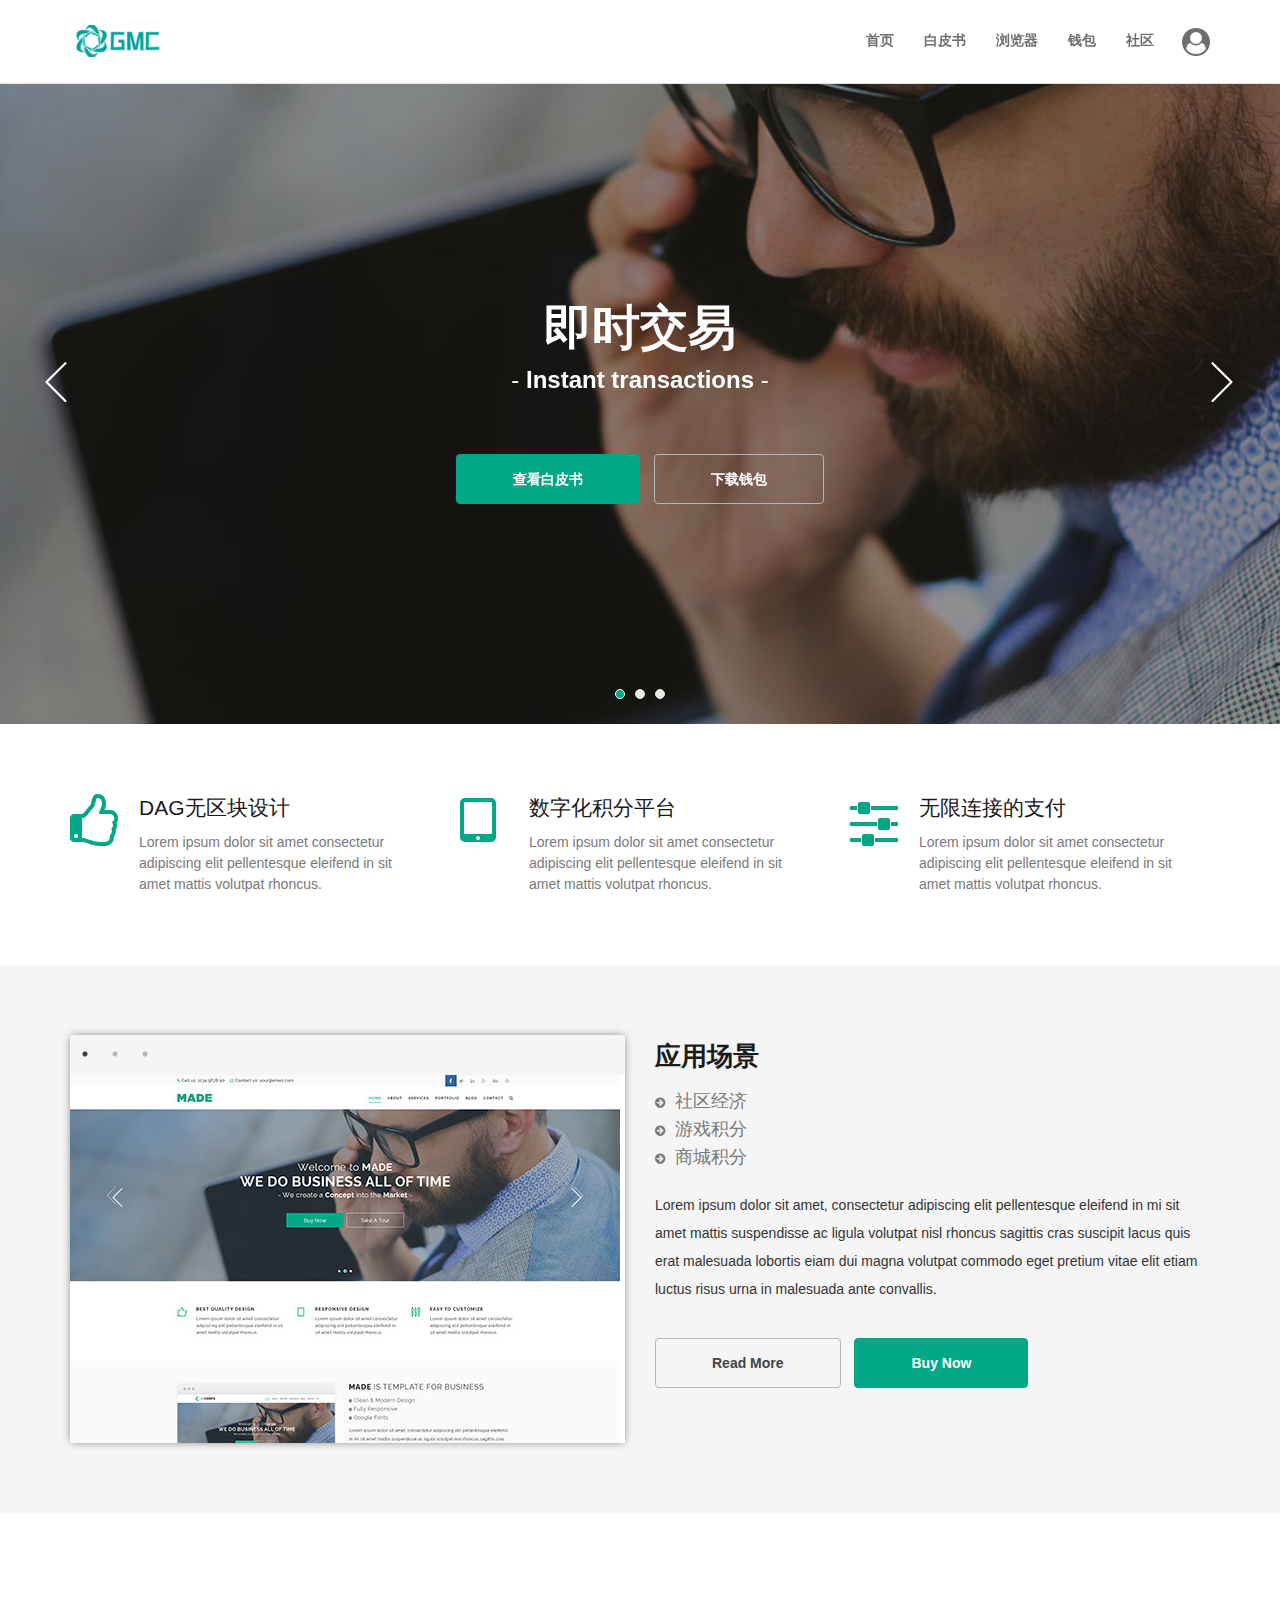
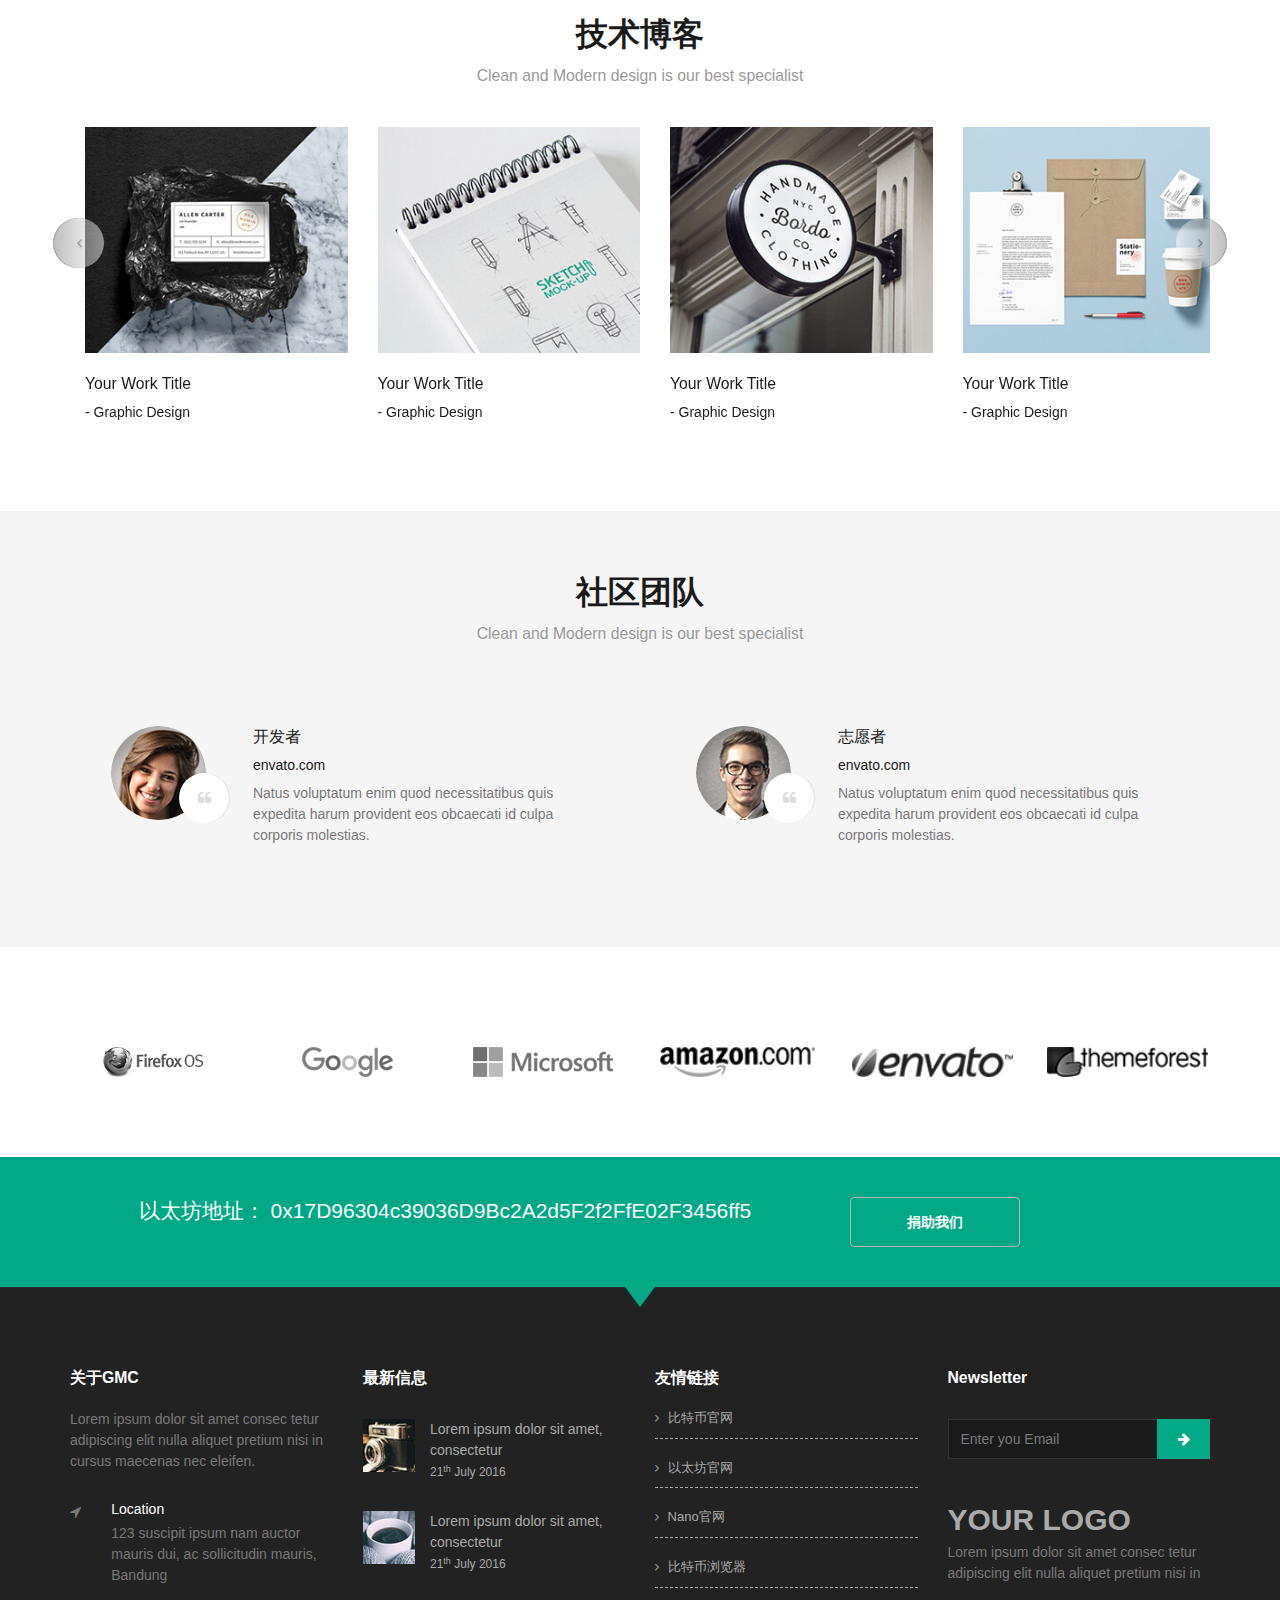
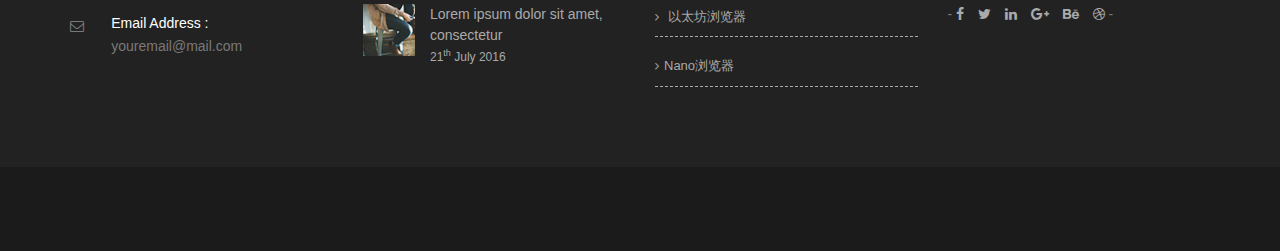
==== commit 323c9ae1: "update" ====
--- a/index.html
+++ b/index.html
@@ -11,7 +11,7 @@
         <link rel="icon" type="image/png" href="favicon.ico">
 
         <!--Google Font link-->
-        <link href="https://fonts.googleapis.com/css?family=Raleway:100,100i,200,200i,300,300i,400,400i,500,500i,600,600i,700,700i,800,800i,900,900i" rel="stylesheet">
+        <!-- <link href="https://fonts.googleapis.com/css?family=Raleway:100,100i,200,200i,300,300i,400,400i,500,500i,600,600i,700,700i,800,800i,900,900i" rel="stylesheet"> -->
 
 
         <link rel="stylesheet" href="assets/css/slick/slick.css"> 
@@ -90,11 +90,10 @@
                     <div class="collapse navbar-collapse" id="navbar-menu">
                         <ul class="nav navbar-nav navbar-right">
                             <li><a href="#">首页</a></li>                    
-                            <li><a href="#">关于</a></li>
+                            <li><a href="#">白皮书</a></li>
                             <li><a href="http://explorer.gmcha.in">浏览器</a></li>
-                            <li><a href="http://user.gmcha.in/static/GmcWallet_1.0.1.apk">钱包</a></li>
-                            <li><a href="#">博客</a></li>
-                            <li><a href="#">社区</a></li>
+                            <li><a href="wallet.html">钱包</a></li>
+                            <li><a href="https://github.com/gmclabs">社区</a></li>
                         </ul>
                     </div><!-- /.navbar-collapse -->
                 </div> 
@@ -112,38 +111,38 @@
                                 <div class="hello_slid">
                                     <div class="slid_item">
                                         <div class="home_text ">
-                                            <h2 class="text-white"><strong>GMC 特性一</strong></h2>
+                                            <!-- <h2 class="text-white"><strong>GMC 特性一</strong></h2> -->
                                             <h1 class="text-white">即时交易</h1>
-                                            <h3 class="text-white">- We Create a <strong>Concept</strong> into The Market -</h3>
+                                            <h3 class="text-white">- <strong>Instant transactions</strong> -</h3>
                                         </div>
 
                                         <div class="home_btns m-top-40">
-                                            <a href="" class="btn btn-primary m-top-20">Buy Now</a>
-                                            <a href="" class="btn btn-default m-top-20">Take a Tour</a>
+                                            <a href="" class="btn btn-primary m-top-20">查看白皮书</a>
+                                            <a href="wallet.html" class="btn btn-default m-top-20">下载钱包</a>
                                         </div>
                                     </div><!-- End off slid item -->
                                     <div class="slid_item">
                                         <div class="home_text ">
-                                            <h2 class="text-white"><strong>GMC 特性二</strong></h2>
+                                            <!-- <h2 class="text-white"><strong>GMC 特性二</strong></h2> -->
                                             <h1 class="text-white">免手续费</h1>
-                                            <h3 class="text-white">- We Create a <strong>Concept</strong> into The Market -</h3>
+                                            <h3 class="text-white">- <strong>Zero feesInfinitely</strong> -</h3>
                                         </div>
 
                                         <div class="home_btns m-top-40">
-                                            <a href="" class="btn btn-primary m-top-20">Buy Now</a>
-                                            <a href="" class="btn btn-default m-top-20">Take a Tour</a>
+                                            <a href="" class="btn btn-primary m-top-20">查看白皮书</a>
+                                            <a href="wallet.html" class="btn btn-default m-top-20">下载钱包</a>
                                         </div>
                                     </div><!-- End off slid item -->
                                     <div class="slid_item">
                                         <div class="home_text ">
-                                            <h2 class="text-white"><strong>GMC 特性三</strong></h2>
+                                            <!-- <h2 class="text-white"><strong>GMC 特性三</strong></h2> -->
                                             <h1 class="text-white">无限扩展</h1>
-                                            <h3 class="text-white">- We Create a <strong>Concept</strong> into The Market -</h3>
+                                            <h3 class="text-white">- <strong>Scalable</strong> -</h3>
                                         </div>
 
                                         <div class="home_btns m-top-40">
-                                            <a href="" class="btn btn-primary m-top-20">Buy Now</a>
-                                            <a href="" class="btn btn-default m-top-20">Take a Tour</a>
+                                            <a href="" class="btn btn-primary m-top-20">查看白皮书</a>
+                                            <a href="wallet.html" class="btn btn-default m-top-20">下载钱包</a>
                                         </div>
                                     </div><!-- End off slid item -->
                                 </div>
@@ -169,7 +168,7 @@
                                         <i class="fa fa-thumbs-o-up"></i>
                                     </div>
                                     <div class="f_item_text">
-                                        <h3>即时交易</h3>
+                                        <h3>DAG无区块设计</h3>
                                         <p>Lorem ipsum dolor sit amet consectetur adipiscing elit pellentesque eleifend
                                             in sit amet mattis volutpat rhoncus.</p>
                                     </div>
@@ -181,7 +180,7 @@
                                         <i class="fa fa-tablet"></i>
                                     </div>
                                     <div class="f_item_text">
-                                        <h3>免交易费</h3>
+                                        <h3>数字化积分平台</h3>
                                         <p>Lorem ipsum dolor sit amet consectetur adipiscing elit pellentesque eleifend
                                             in sit amet mattis volutpat rhoncus.</p>
                                     </div>
@@ -193,7 +192,7 @@
                                         <i class="fa fa-sliders"></i>
                                     </div>
                                     <div class="f_item_text">
-                                        <h3>无限扩展</h3>
+                                        <h3>无限连接的支付</h3>
                                         <p>Lorem ipsum dolor sit amet consectetur adipiscing elit pellentesque eleifend
                                             in sit amet mattis volutpat rhoncus.</p>
                                     </div>
@@ -237,11 +236,11 @@
                             
                             <div class="col-md-6">
                                 <div class="business_item sm-m-top-50">
-                                    <h2 class="text-uppercase"><strong>Made</strong> is Template For Business</h2>
+                                    <h2 class="text-uppercase"><strong>应用场景</strong> </h2>
                                     <ul>
-                                        <li><i class="fa fa-arrow-circle-right"></i> Clean & Modern Design</li>
-                                        <li><i class="fa  fa-arrow-circle-right"></i> Fully Responsive</li>
-                                        <li><i class="fa  fa-arrow-circle-right"></i> Google Fonts</li>
+                                        <li><i class="fa fa-arrow-circle-right"></i>  社区经济 </li>
+                                        <li><i class="fa  fa-arrow-circle-right"></i> 游戏积分 </li>
+                                        <li><i class="fa  fa-arrow-circle-right"></i> 商城积分 </li>
                                     </ul>
                                     <p class="m-top-20">Lorem ipsum dolor sit amet, consectetur adipiscing elit pellentesque eleifend in mi 
                                         sit amet mattis suspendisse ac ligula volutpat nisl rhoncus sagittis cras suscipit 
@@ -266,7 +265,7 @@
                 <div class="container">
                     <div class="main_product roomy-80">
                         <div class="head_title text-center fix">
-                            <h2 class="text-uppercase">What Client Say</h2>
+                            <h2 class="text-uppercase">技术博客</h2>
                             <h5>Clean and Modern design is our best specialist</h5>
                         </div>
 
@@ -496,7 +495,7 @@
 
                             <div class="col-md-12 col-sm-12 col-xs-12">
                                 <div class="head_title text-center fix">
-                                    <h2 class="text-uppercase">What Client Say</h2>
+                                    <h2 class="text-uppercase">社区团队</h2>
                                     <h5>Clean and Modern design is our best specialist</h5>
                                 </div>
                             </div>
@@ -509,7 +508,7 @@
                                     </div>
 
                                     <div class="item_text">
-                                        <h5>Sarah Smith</h5>
+                                        <h5>开发者</h5>
                                         <h6>envato.com</h6>
 
                                         <p>Natus voluptatum enim quod necessitatibus quis
@@ -527,7 +526,7 @@
                                     </div>
 
                                     <div class="item_text">
-                                        <h5>Sarah Smith</h5>
+                                        <h5>志愿者</h5>
                                         <h6>envato.com</h6>
 
                                         <p>Natus voluptatum enim quod necessitatibus quis
@@ -590,12 +589,12 @@
                         <div class="maine_action">
                             <div class="col-md-8">
                                 <div class="action_item text-center">
-                                    <h2 class="text-white text-uppercase">Your Promotion Text Will Be Here</h2>
+                                    <h3 class="text-white">以太坊地址： 0x17D96304c39036D9Bc2A2d5F2f2FfE02F3456ff5</h3>
                                 </div>
                             </div>
                             <div class="col-md-4">
                                 <div class="action_btn text-left sm-text-center">
-                                    <a href="" class="btn btn-default">Purchase Now</a>
+                                    <a href="https://etherscan.io/address/0x17D96304c39036D9Bc2A2d5F2f2FfE02F3456ff5" class="btn btn-default">捐助我们</a>
                                 </div>
                             </div>
                         </div>
@@ -613,7 +612,7 @@
                         <div class="widget_area">
                             <div class="col-md-3">
                                 <div class="widget_item widget_about">
-                                    <h5 class="text-white">About Us</h5>
+                                    <h5 class="text-white">关于GMC</h5>
                                     <p class="m-top-20">Lorem ipsum dolor sit amet consec tetur adipiscing elit 
                                         nulla aliquet pretium nisi in cursus 
                                         maecenas nec eleifen.</p>
@@ -627,13 +626,7 @@
                                                 Bandung</p>
                                         </div>
                                     </div>
-                                    <div class="widget_ab_item m-top-30">
-                                        <div class="item_icon"><i class="fa fa-phone"></i></div>
-                                        <div class="widget_ab_item_text">
-                                            <h6 class="text-white">Phone :</h6>
-                                            <p>+1 2345 6789</p>
-                                        </div>
-                                    </div>
+                      
                                     <div class="widget_ab_item m-top-30">
                                         <div class="item_icon"><i class="fa fa-envelope-o"></i></div>
                                         <div class="widget_ab_item_text">
@@ -646,7 +639,7 @@
 
                             <div class="col-md-3">
                                 <div class="widget_item widget_latest sm-m-top-50">
-                                    <h5 class="text-white">Latest News</h5>
+                                    <h5 class="text-white">最新信息</h5>
                                     <div class="widget_latst_item m-top-30">
                                         <div class="item_icon"><img src="assets/images/ltst-img-1.jpg" alt="" /></div>
                                         <div class="widget_latst_item_text">
@@ -673,14 +666,14 @@
 
                             <div class="col-md-3">
                                 <div class="widget_item widget_service sm-m-top-50">
-                                    <h5 class="text-white">Latest News</h5>
+                                    <h5 class="text-white">友情链接</h5>
                                     <ul class="m-top-20">
-                                        <li class="m-top-20"><a href=""><i class="fa fa-angle-right"></i> Web Design</a></li>
-                                        <li class="m-top-20"><a href=""><i class="fa fa-angle-right"></i> User Interface Design</a></li>
-                                        <li class="m-top-20"><a href=""><i class="fa fa-angle-right"></i> E- Commerce</a></li>
-                                        <li class="m-top-20"><a href=""><i class="fa fa-angle-right"></i> Web Hosting</a></li>
-                                        <li class="m-top-20"><a href=""><i class="fa fa-angle-right"></i> Themes</a></li>
-                                        <li class="m-top-20"><a href=""><i class="fa fa-angle-right"></i> Support Forums</a></li>
+                                        <li class="m-top-20"><a href="https://bitcoin.com/"><i class="fa fa-angle-right"></i> 比特币官网</a></li>
+                                        <li class="m-top-20"><a href="https://ethereum.org/"><i class="fa fa-angle-right"></i> 以太坊官网</a></li>
+                                        <li class="m-top-20"><a href="https://nano.org"><i class="fa fa-angle-right"></i> Nano官网</a></li>
+                                        <li class="m-top-20"><a href="https://btc.com/"><i class="fa fa-angle-right"></i> 比特币浏览器</a></li>
+                                        <li class="m-top-20"><a href="https://etherscan.io"><i class="fa fa-angle-right"></i> 以太坊浏览器</a></li>
+                                        <li class="m-top-20"><a href="https://nanode.co/"><i class="fa fa-angle-right"></i>Nano浏览器</a></li>
                                     </ul>
                                 </div><!-- End off widget item -->
                             </div><!-- End off col-md-3 -->
@@ -717,10 +710,7 @@
                 <div class="main_footer fix bg-mega text-center p-top-40 p-bottom-30 m-top-80">
                     <div class="col-md-12">
                         <p class="wow fadeInRight" data-wow-duration="1s">
-                            Made with 
-                            <i class="fa fa-heart"></i>
-                            by Bootstrap Themes
-                            2016. All Rights Reserved.More Templates <a href="http://www.cssmoban.com/" target="_blank" title="模板之家">模板之家</a> - Collect from <a href="http://www.cssmoban.com/" title="网页模板" target="_blank">网页模板</a>
+                            © 2019 GMC. All Rights Reserved. 
                         </p>
                     </div>
                 </div>
